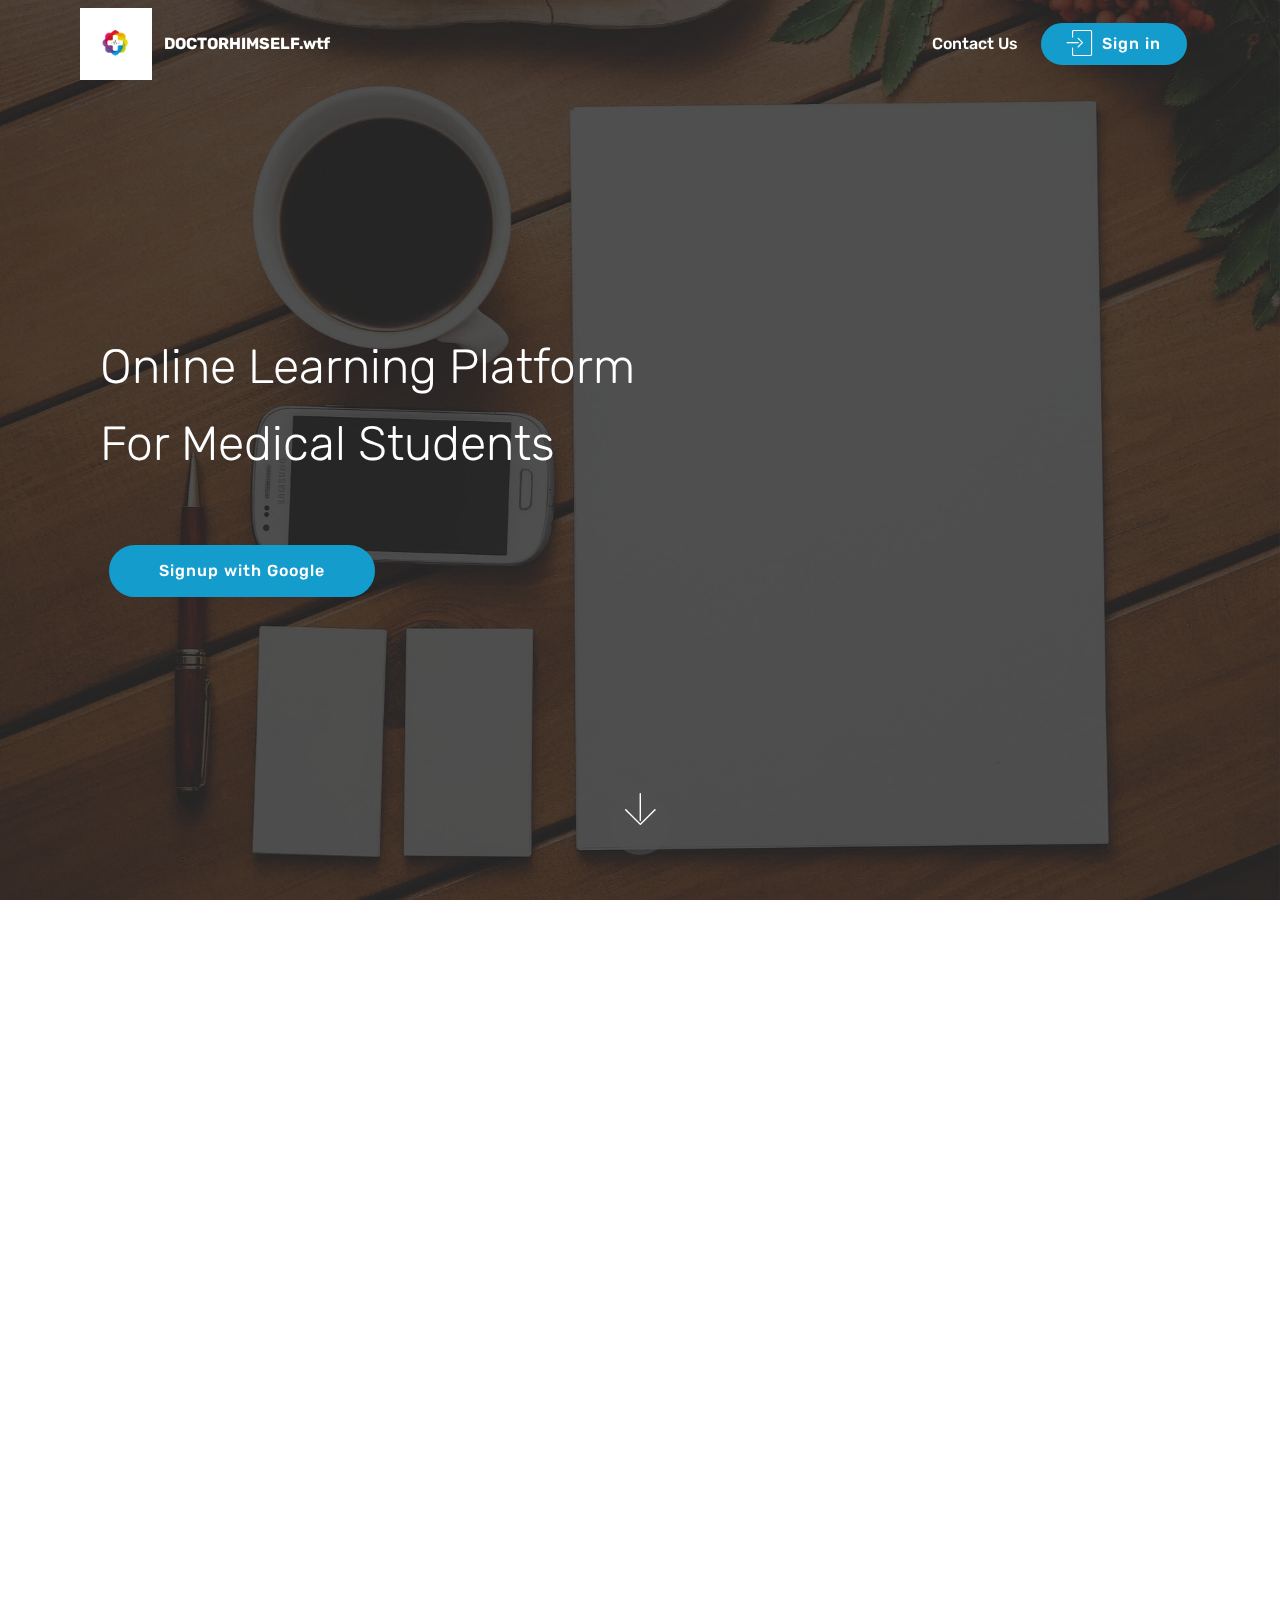
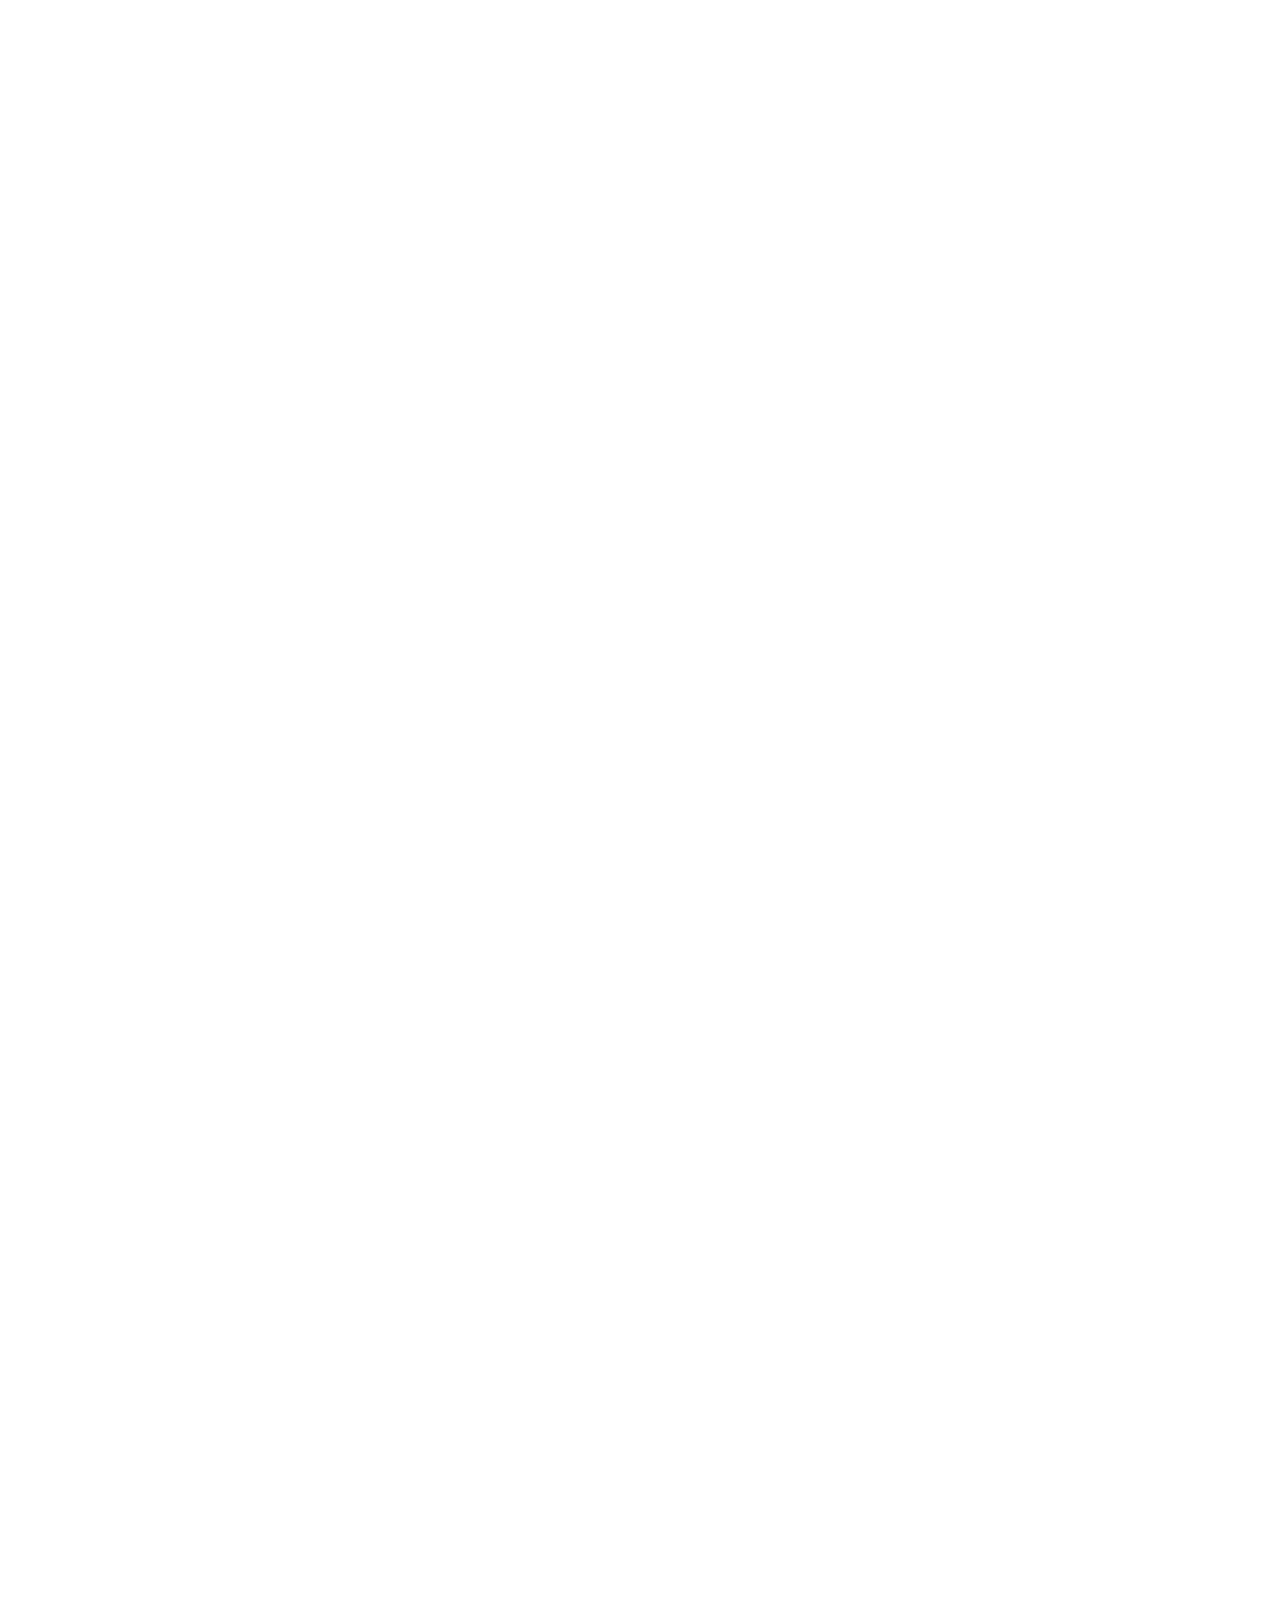
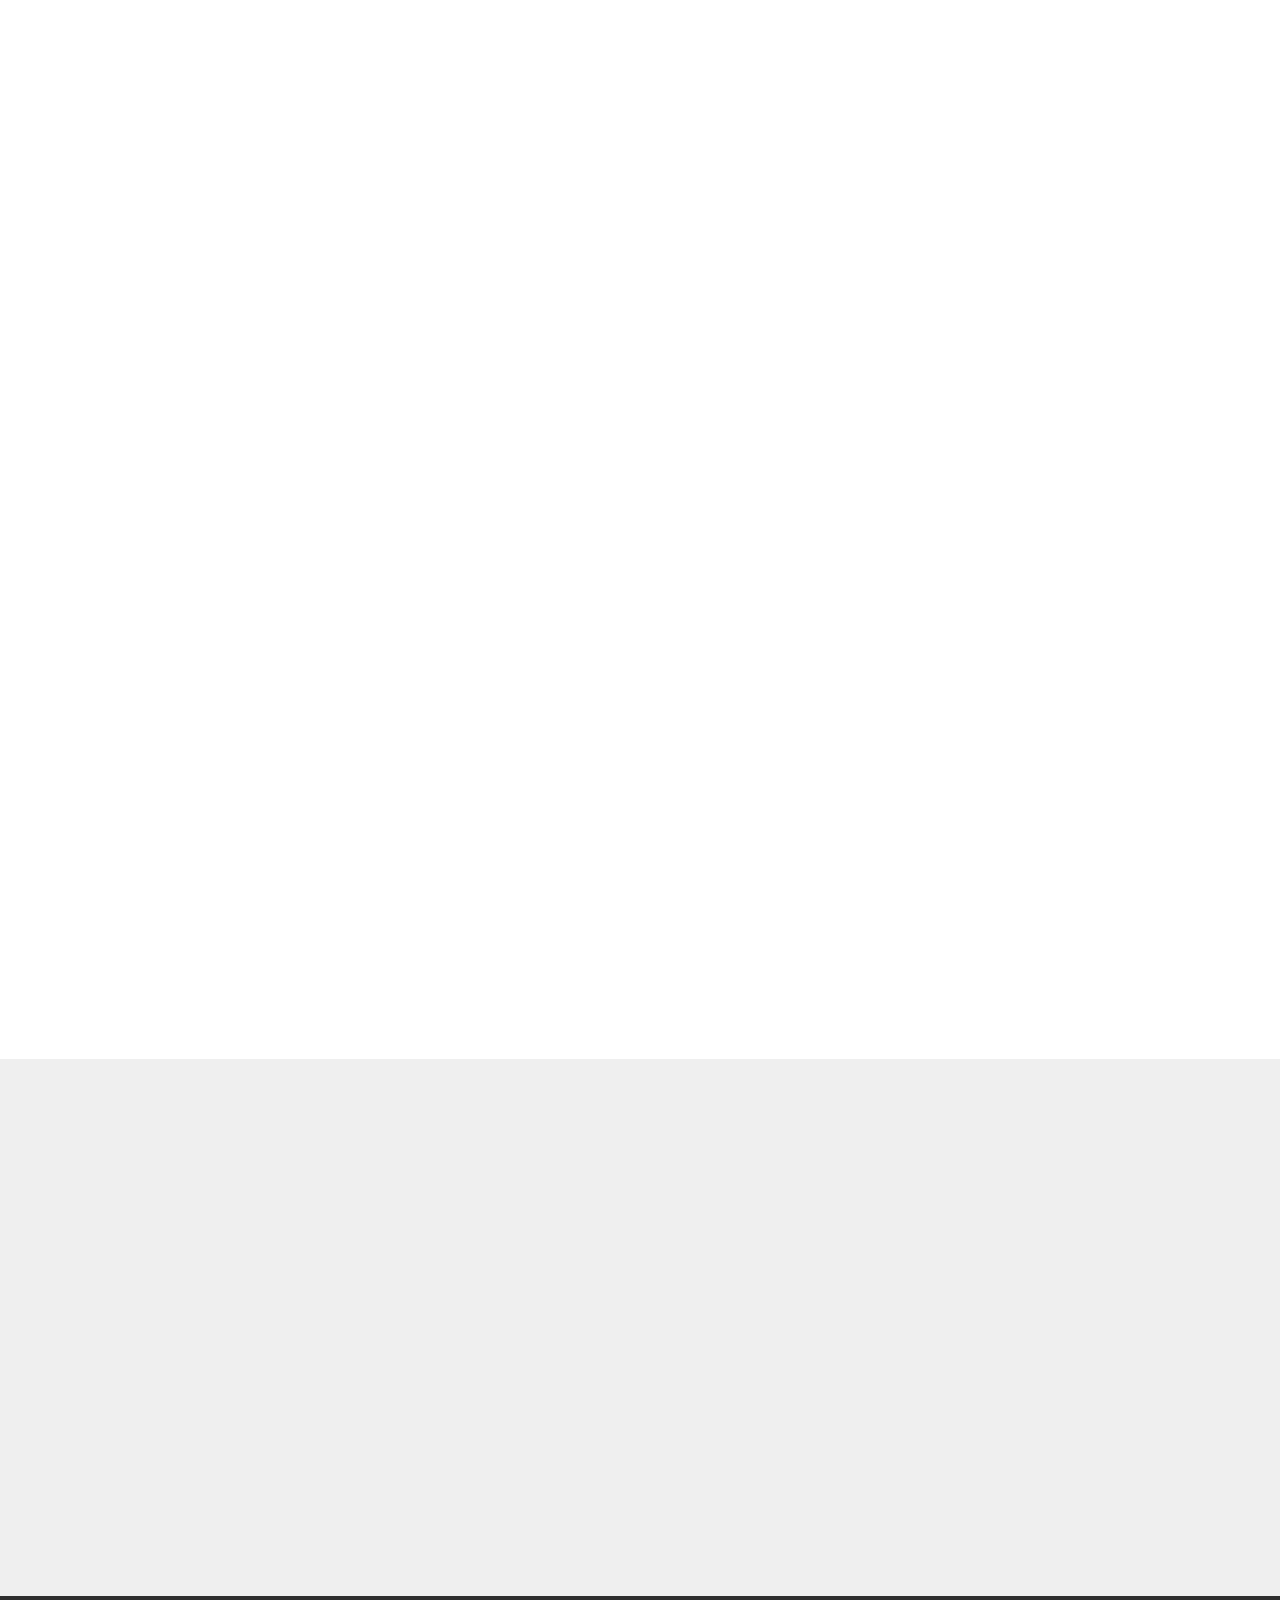
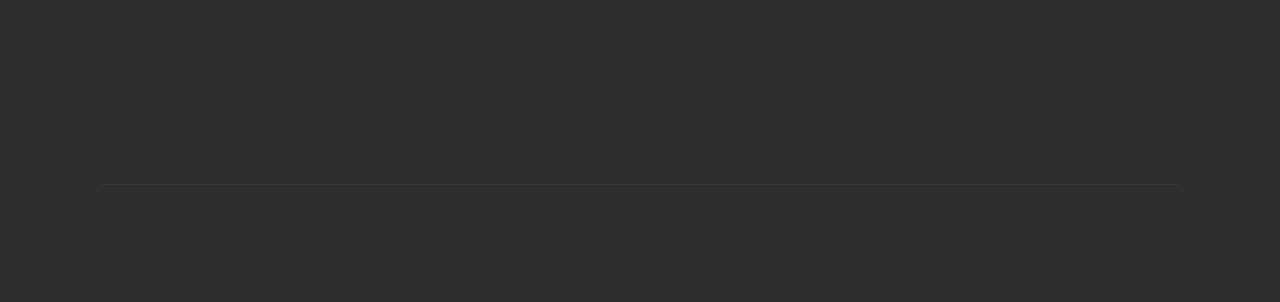
==== index.html @ db4669ca "upload" ====
<!DOCTYPE html>
<html  >
<head>
  <!-- Site made with Mobirise Website Builder v4.12.3, https://mobirise.com -->
  <meta charset="UTF-8">
  <meta http-equiv="X-UA-Compatible" content="IE=edge">
  <meta name="generator" content="Mobirise v4.12.3, mobirise.com">
  <meta name="viewport" content="width=device-width, initial-scale=1, minimum-scale=1">
  <link rel="shortcut icon" href="assets/images/0.me-logo-188x188.png" type="image/x-icon">
  <meta name="description" content="">
  
  
  <title>Home</title>
  <link rel="stylesheet" href="assets/web/assets/mobirise-icons/mobirise-icons.css">
  <link rel="stylesheet" href="assets/bootstrap/css/bootstrap.min.css">
  <link rel="stylesheet" href="assets/bootstrap/css/bootstrap-grid.min.css">
  <link rel="stylesheet" href="assets/bootstrap/css/bootstrap-reboot.min.css">
  <link rel="stylesheet" href="assets/socicon/css/styles.css">
  <link rel="stylesheet" href="assets/tether/tether.min.css">
  <link rel="stylesheet" href="assets/animatecss/animate.min.css">
  <link rel="stylesheet" href="assets/dropdown/css/style.css">
  <link rel="stylesheet" href="assets/theme/css/style.css">
  <link rel="preload" as="style" href="assets/mobirise/css/mbr-additional.css"><link rel="stylesheet" href="assets/mobirise/css/mbr-additional.css" type="text/css">
  
  
  
</head>
<body>
  <section class="menu cid-qTkzRZLJNu" once="menu" id="menu1-0">

    

    <nav class="navbar navbar-expand beta-menu navbar-dropdown align-items-center navbar-toggleable-sm bg-color transparent">
        <button class="navbar-toggler navbar-toggler-right" type="button" data-toggle="collapse" data-target="#navbarSupportedContent" aria-controls="navbarSupportedContent" aria-expanded="false" aria-label="Toggle navigation">
            <div class="hamburger">
                <span></span>
                <span></span>
                <span></span>
                <span></span>
            </div>
        </button>
        <div class="menu-logo">
            <div class="navbar-brand">
                <span class="navbar-logo">
                    <a href="index.html">
                         <img src="assets/images/0.me-logo-188x188.png" alt="" title="" style="height: 4.5rem;">
                    </a>
                </span>
                <span class="navbar-caption-wrap"><a class="navbar-caption text-white display-4" href="index.html">
                        DOCTORHIMSELF.wtf</a></span>
            </div>
        </div>
        <div class="collapse navbar-collapse" id="navbarSupportedContent">
            <ul class="navbar-nav nav-dropdown" data-app-modern-menu="true"><li class="nav-item">
                    <a class="nav-link link text-white display-4" href="contact.html" target="_blank">Contact Us</a>
                </li></ul>
            <div class="navbar-buttons mbr-section-btn"><a class="btn btn-sm btn-primary display-7" href="http://mail.doctorhimself.wtf" target="_blank"><span class="mbri-login mbr-iconfont mbr-iconfont-btn"></span>Sign in</a></div>
        </div>
    </nav>
</section>

<section class="engine"><a href="https://mobirise.info">Mobirise</a></section><section class="header11 cid-rdVamMQWhx mbr-fullscreen mbr-parallax-background" id="header11-6">

    <!-- Block parameters controls (Blue "Gear" panel) -->
    
    <!-- End block parameters -->

    <div class="mbr-overlay" style="opacity: 0.8; background-color: rgb(35, 35, 35);">
    </div>
    <div class="container align-left">
        <div class="media-container-column mbr-white col-md-12">
            
            <h1 class="mbr-section-title py-3 mbr-fonts-style display-1"></h1>
            <p class="mbr-text py-3 mbr-fonts-style display-2">Online Learning Platform<br>For Medical Students</p>
            <div class="mbr-section-btn py-4"><a class="btn btn-md btn-primary display-4" href="index.html#content4-4">Signup with Google</a></div>
        </div>
    </div>

    <div class="mbr-arrow hidden-sm-down" aria-hidden="true">
        <a href="#next">
            <i class="mbri-down mbr-iconfont"></i>
        </a>
    </div>
</section>

<section class="services2 cid-rikQk01NhR" id="services2-k">
    <!---->
    
    <!---->
    <!--Overlay-->
    
    <!--Container-->
    <div class="container">
        <div class="col-md-12">
            <div class="media-container-row">
                <div class="mbr-figure" style="width: 50%;">
                    <img src="assets/images/unnamed-952x778.jpg" alt="G Suite" title="">
                </div>
                <div class="align-left aside-content">
                    <h2 class="mbr-title pt-2 mbr-fonts-style display-2">Collaborate anytime and anywhere with a suite of tools for education</h2>
                    <div class="mbr-section-text">
                        <p class="mbr-text text1 pt-2 mbr-light mbr-fonts-style display-7">
                            G Suite for Education is a suite of tools that can help you increase opportunities for critical thinking, communication, collaboration, and creativity
                        </p>
                        
                    </div>
                    <!--Btn-->
                    
                </div>
            </div>
        </div>
    </div>
</section>

<section class="features2 cid-rikBR1yj4L" id="features2-d">

    

    
    
    <div class="container">
        <div class="media-container-row">
            <div class="card p-3 col-12 col-md-6 col-lg-4">
                <div class="card-wrapper">
                    <div class="card-img">
                        <img src="assets/images/drive-1-384x144.png" alt="Gmail" title="">
                    </div>
                    <div class="card-box">
                        <h4 class="card-title pb-3 mbr-fonts-style display-7">
                            Gmail</h4>
                        <p class="mbr-text mbr-fonts-style display-7">An email client with built-in instant messaging, voice, video chat, tasks, and spam filtering.</p>
                    </div>
                </div>
            </div>

            <div class="card p-3 col-12 col-md-6 col-lg-4">
                <div class="card-wrapper">
                    <div class="card-img">
                        <img src="assets/images/drive-384x144.png" alt="Drive" title="">
                    </div>
                    <div class="card-box ">
                        <h4 class="card-title pb-3 mbr-fonts-style display-7">
                            Drive</h4>
                        <p class="mbr-text mbr-fonts-style display-7">Store and organize assignments, documents, or class curriculum securely and access them from any device.</p>
                    </div>
                </div>
            </div>

            <div class="card p-3 col-12 col-md-6 col-lg-4">
                <div class="card-wrapper">
                    <div class="card-img">
                        <img src="assets/images/drive-2-384x144.png" alt="Calendar" title="">
                    </div>
                    <div class="card-box">
                        <h4 class="card-title pb-3 mbr-fonts-style display-7">
                            Calendar</h4>
                        <p class="mbr-text mbr-fonts-style display-7">Share calendars or create a joint calendar with members of your class or institution to easily keep track of schedules.</p>
                    </div>
                </div>
            </div>

            
        </div>
    </div>
</section>

<section class="features2 cid-rikEPmbLE8" id="features2-f">

    

    
    
    <div class="container">
        <div class="media-container-row">
            <div class="card p-3 col-12 col-md-6 col-lg-4">
                <div class="card-wrapper">
                    <div class="card-img">
                        <img src="assets/images/drive-4-384x144.png" alt="Docs" title="">
                    </div>
                    <div class="card-box">
                        <h4 class="card-title pb-3 mbr-fonts-style display-7">Docs, Sheets and Slides</h4>
                        <p class="mbr-text mbr-fonts-style display-7">Collaborate, share feedback, and work together with your students in real time on documents, spreadsheets, and presentations.</p>
                    </div>
                </div>
            </div>

            <div class="card p-3 col-12 col-md-6 col-lg-4">
                <div class="card-wrapper">
                    <div class="card-img">
                        <img src="assets/images/drive-6-384x144.png" alt="Forms" title="">
                    </div>
                    <div class="card-box ">
                        <h4 class="card-title pb-3 mbr-fonts-style display-7">
                            Forms</h4>
                        <p class="mbr-text mbr-fonts-style display-7">Create Forms, Quizzes, and surveys to collect and analyze responses with the help of machine learning.</p>
                    </div>
                </div>
            </div>

            <div class="card p-3 col-12 col-md-6 col-lg-4">
                <div class="card-wrapper">
                    <div class="card-img">
                        <img src="assets/images/drive-8-384x144.png" alt="Jamboard" title="">
                    </div>
                    <div class="card-box">
                        <h4 class="card-title pb-3 mbr-fonts-style display-7">
                            Jamboard</h4>
                        <p class="mbr-text mbr-fonts-style display-7">Sketch and collaborate on an interactive canvas with Jamboard—Google’s cloud-based smartboard, on your computer, phone, or tablet.</p>
                    </div>
                </div>
            </div>

            
        </div>
    </div>
</section>

<section class="features2 cid-rikHGi3PWy" id="features2-g">

    

    
    
    <div class="container">
        <div class="media-container-row">
            <div class="card p-3 col-12 col-md-6 col-lg-4">
                <div class="card-wrapper">
                    <div class="card-img">
                        <img src="assets/images/drive-10-384x144.png" alt="Sites" title="">
                    </div>
                    <div class="card-box">
                        <h4 class="card-title pb-3 mbr-fonts-style display-7">
                            Sites</h4>
                        <p class="mbr-text mbr-fonts-style display-7">An easy-to-use web builder to create sites, host course curriculum, build development skills, and unleash students’ creativity.</p>
                    </div>
                </div>
            </div>

            <div class="card p-3 col-12 col-md-6 col-lg-4">
                <div class="card-wrapper">
                    <div class="card-img">
                        <img src="assets/images/drive-12-384x144.png" alt="Hangouts" title="">
                    </div>
                    <div class="card-box ">
                        <h4 class="card-title pb-3 mbr-fonts-style display-7">
                            Hangouts Meet</h4>
                        <p class="mbr-text mbr-fonts-style display-7">Connect with students virtually through secure video calls and messaging to keep learning going outside of school.</p>
                    </div>
                </div>
            </div>

            <div class="card p-3 col-12 col-md-6 col-lg-4">
                <div class="card-wrapper">
                    <div class="card-img">
                        <img src="assets/images/drive-13-384x144.png" alt="Groups" title="">
                    </div>
                    <div class="card-box">
                        <h4 class="card-title pb-3 mbr-fonts-style display-7">
                            Groups</h4>
                        <p class="mbr-text mbr-fonts-style display-7">Create and participate in class forums to foster communication and conversation.</p>
                    </div>
                </div>
            </div>

            
        </div>
    </div>
</section>

<section class="services2 cid-rikJ8aqQDG" id="services2-h">
    <!---->
    
    <!---->
    <!--Overlay-->
    
    <!--Container-->
    <div class="container">
        <div class="col-md-12">
            <div class="media-container-row">
                <div class="mbr-figure" style="width: 50%;">
                    <img src="assets/images/classroom-512x382.jpg" alt="Classroom" title="">
                </div>
                <div class="align-left aside-content">
                    <h2 class="mbr-title pt-2 mbr-fonts-style display-2">
                        Classroom</h2>
                    <div class="mbr-section-text">
                        <p class="mbr-text text1 pt-2 mbr-light mbr-fonts-style display-7">
                            Create assignments, communicate with students, and send feedback all from one place.
                        </p>
                        
                    </div>
                    <!--Btn-->
                    <div class="mbr-section-btn pt-3 align-left"><a href="https://edu.google.com/products/classroom/" class="btn btn-warning-outline display-4" target="_blank">
                            Learn more</a></div>
                </div>
            </div>
        </div>
    </div>
</section>

<section class="services2 cid-rikMiM33yR" id="services2-i">
    <!---->
    
    <!---->
    <!--Overlay-->
    
    <!--Container-->
    <div class="container">
        <div class="col-md-12">
            <div class="media-container-row">
                <div class="mbr-figure" style="width: 50%;">
                    <img src="assets/images/office-365-education-with-windows-app-icons-lovely-office-365-for-teachers-photo-gallery-1-1710-x-541-804x540.jpg" alt="Office 365" title="">
                </div>
                <div class="align-left aside-content">
                    <h2 class="mbr-title pt-2 mbr-fonts-style display-2">Office 365 Education</h2>
                    <div class="mbr-section-text">
                        <p class="mbr-text text1 pt-2 mbr-light mbr-fonts-style display-5">
                            Enhancing Collaboration and Productivity</p>
                        <p class="mbr-text text2 pt-4 mbr-light mbr-fonts-style display-7">Office 365 Education is a collection of services that allows you to collaborate and share your schoolwork. The service includes Office Online (Word, PowerPoint, Excel, and OneNote), unlimited personal cloud storage, Yammer, and SharePoint sites.</p>
                    </div>
                    <!--Btn-->
                    <div class="mbr-section-btn pt-3 align-left"><a href="https://www.microsoft.com/en-us/education/products/office" class="btn btn-warning-outline display-4" target="_blank">
                            Learn more</a></div>
                </div>
            </div>
        </div>
    </div>
</section>

<section class="mbr-section content4 cid-rp6cwACtv1" id="content4-r">

    

    <div class="container">
        <div class="media-container-row">
            <div class="title col-12 col-md-8">
                <h2 class="align-center pb-3 mbr-fonts-style display-1">
                    e-Library</h2>
                
                
            </div>
        </div>
    </div>
</section>

<section class="mbr-section content4 cid-rp3oOlg1G0" id="content4-n">

    

    <div class="container">
        <div class="media-container-row">
            <div class="title col-12 col-md-8">
                <h2 class="align-center pb-3 mbr-fonts-style display-5">
                    KAPLAN VIDEOS LECTURES</h2>
                <h3 class="mbr-section-subtitle align-center mbr-light mbr-fonts-style display-7">
                    Access complete set of video lectures and lecture notes for USMLE Prep, by Kaplan Medical</h3>
                
            </div>
        </div>
    </div>
</section>

<section class="mbr-section content4 cid-rp3mEGI1Ov" id="content4-l">

    

    <div class="container">
        <div class="media-container-row">
            <div class="title col-12 col-md-8">
                <h2 class="align-center pb-3 mbr-fonts-style display-5">DR. NAJEEB LECTURES</h2>
                <h3 class="mbr-section-subtitle align-center mbr-light mbr-fonts-style display-7"><strong>World’s Most Popular Medical Lectures.</strong><br><br>Access 800+ videos on Basic Medical Sciences &amp; Clinical Medicine.<br><br><div>Great for USMLE Step 1 – COMLEX – NBDE – NCLEX – PANCE exams.</div></h3>
                
            </div>
        </div>
    </div>
</section>

<section class="mbr-section content4 cid-rp6aERZnKE" id="content4-o">

    

    <div class="container">
        <div class="media-container-row">
            <div class="title col-12 col-md-8">
                <h2 class="align-center pb-3 mbr-fonts-style display-5">
                    e-Books</h2>
                <h3 class="mbr-section-subtitle align-center mbr-light mbr-fonts-style display-7">
                    Access Medical Textbooks and Review Books in PDF format</h3>
                
            </div>
        </div>
    </div>
</section>

<section class="mbr-section content4 cid-reLl7gRn6r" id="content4-4">

    

    <div class="container">
        <div class="media-container-row">
            <div class="title col-12 col-md-8">
                <h2 class="align-center pb-3 mbr-fonts-style display-2">Create Account</h2>
                
                
            </div>
        </div>
    </div>
</section>

<section class="mbr-section article content1 cid-reLmih9pED" id="content1-5">
    
     

    <div class="container">
        <div class="media-container-row">
            <div class="mbr-text col-12 col-md-8 mbr-fonts-style display-7"><p>Get your personalized email address like <em>someone@doctorhimself.wtf</em>&nbsp;to access email, calendars and many other services, and collaborate with others in your institution.</p><p>You can visit the link below and apply for access. Your account will be created once we review your application.</p><p>**By applying you agree to <a href="responsible-use.html" class="text-warning">"Responsible use"</a>&nbsp;policy.</p></div>
        </div>
    </div>
</section>

<section class="mbr-section content8 cid-reLnrivcao" id="content8-7">

    

    <div class="container">
        <div class="media-container-row title">
            <div class="col-12 col-md-8">
                <div class="mbr-section-btn align-center"><a class="btn btn-black-outline display-4" href="http://signup.doctorhimself.wtf" target="_blank">Signup</a></div>
            </div>
        </div>
    </div>
</section>

<section class="cid-rg66UNoTih" id="footer1-b">

    

    

    <div class="container">
        <div class="media-container-row content text-white">
            <div class="col-12 col-md-3">
                <div class="media-wrap">
                    
                        <img src="assets/images/0.me-logo-188x188.png" alt="" title="">
                    
                </div>
            </div>
            <div class="col-12 col-md-3 mbr-fonts-style display-7">
                <h5 class="pb-3">
                    Services</h5>
                <p class="mbr-text"><a href="http://mail.doctorhimself.wtf" target="_blank">Mail &amp; Calendar</a><br><a href="http://drive.doctorhimself.wtf" target="_blank">Google Drive</a><a href="index.html"><br></a></p>
            </div>
            <div class="col-12 col-md-3 mbr-fonts-style display-7">
                <h5 class="pb-3"></h5>
                <p class="mbr-text"></p>
            </div>
            <div class="col-12 col-md-3 mbr-fonts-style display-7">
                <h5 class="pb-3">Contact</h5>
                <p class="mbr-text"><a href="mailto:support@smcite.me" class="text-warning">support@doctorhimself.wtf</a></p>
            </div>
        </div>
        <div class="footer-lower">
            <div class="media-container-row">
                <div class="col-sm-12">
                    <hr>
                </div>
            </div>
            <div class="media-container-row mbr-white">
                <div class="col-sm-6 copyright">
                    <p class="mbr-text mbr-fonts-style display-7">
                        © DOCTORHIMSELF.wtf - 2020</p>
                </div>
                <div class="col-md-6">
                    
                </div>
            </div>
        </div>
    </div>
</section>


  <script src="assets/web/assets/jquery/jquery.min.js"></script>
  <script src="assets/popper/popper.min.js"></script>
  <script src="assets/bootstrap/js/bootstrap.min.js"></script>
  <script src="assets/smoothscroll/smooth-scroll.js"></script>
  <script src="assets/tether/tether.min.js"></script>
  <script src="assets/touchswipe/jquery.touch-swipe.min.js"></script>
  <script src="assets/viewportchecker/jquery.viewportchecker.js"></script>
  <script src="assets/parallax/jarallax.min.js"></script>
  <script src="assets/dropdown/js/nav-dropdown.js"></script>
  <script src="assets/dropdown/js/navbar-dropdown.js"></script>
  <script src="assets/theme/js/script.js"></script>
  
  
 <div id="scrollToTop" class="scrollToTop mbr-arrow-up"><a style="text-align: center;"><i class="mbr-arrow-up-icon mbr-arrow-up-icon-cm cm-icon cm-icon-smallarrow-up"></i></a></div>
    <input name="animation" type="hidden">
  </body>
</html>
---- assets/web/assets/mobirise-icons/mobirise-icons.css ----
@font-face {
  font-family: 'MobiriseIcons';
  src:  url('mobirise-icons.eot?spat4u');
  src:  url('mobirise-icons.eot?spat4u#iefix') format('embedded-opentype'),
    url('mobirise-icons.ttf?spat4u') format('truetype'),
    url('mobirise-icons.woff?spat4u') format('woff'),
    url('mobirise-icons.svg?spat4u#MobiriseIcons') format('svg');
  font-weight: normal;
  font-style: normal;
  font-display: swap;
}

[class^="mbri-"], [class*=" mbri-"] {
  /* use !important to prevent issues with browser extensions that change fonts */
  font-family: MobiriseIcons !important;
  speak: none;
  font-style: normal;
  font-weight: normal;
  font-variant: normal;
  text-transform: none;
  line-height: 1;

  /* Better Font Rendering =========== */
  -webkit-font-smoothing: antialiased;
  -moz-osx-font-smoothing: grayscale;
}

.mbri-add-submenu:before {
  content: "\e900";
}
.mbri-alert:before {
  content: "\e901";
}
.mbri-align-center:before {
  content: "\e902";
}
.mbri-align-justify:before {
  content: "\e903";
}
.mbri-align-left:before {
  content: "\e904";
}
.mbri-align-right:before {
  content: "\e905";
}
.mbri-android:before {
  content: "\e906";
}
.mbri-apple:before {
  content: "\e907";
}
.mbri-arrow-down:before {
  content: "\e908";
}
.mbri-arrow-next:before {
  content: "\e909";
}
.mbri-arrow-prev:before {
  content: "\e90a";
}
.mbri-arrow-up:before {
  content: "\e90b";
}
.mbri-bold:before {
  content: "\e90c";
}
.mbri-bookmark:before {
  content: "\e90d";
}
.mbri-bootstrap:before {
  content: "\e90e";
}
.mbri-briefcase:before {
  content: "\e90f";
}
.mbri-browse:before {
  content: "\e910";
}
.mbri-bulleted-list:before {
  content: "\e911";
}
.mbri-calendar:before {
  content: "\e912";
}
.mbri-camera:before {
  content: "\e913";
}
.mbri-cart-add:before {
  content: "\e914";
}
.mbri-cart-full:before {
  content: "\e915";
}
.mbri-cash:before {
  content: "\e916";
}
.mbri-change-style:before {
  content: "\e917";
}
.mbri-chat:before {
  content: "\e918";
}
.mbri-clock:before {
  content: "\e919";
}
.mbri-close:before {
  content: "\e91a";
}
.mbri-cloud:before {
  content: "\e91b";
}
.mbri-code:before {
  content: "\e91c";
}
.mbri-contact-form:before {
  content: "\e91d";
}
.mbri-credit-card:before {
  content: "\e91e";
}
.mbri-cursor-click:before {
  content: "\e91f";
}
.mbri-cust-feedback:before {
  content: "\e920";
}
.mbri-database:before {
  content: "\e921";
}
.mbri-delivery:before {
  content: "\e922";
}
.mbri-desktop:before {
  content: "\e923";
}
.mbri-devices:before {
  content: "\e924";
}
.mbri-down:before {
  content: "\e925";
}
.mbri-download:before {
  content: "\e989";
}
.mbri-drag-n-drop:before {
  content: "\e927";
}
.mbri-drag-n-drop2:before {
  content: "\e928";
}
.mbri-edit:before {
  content: "\e929";
}
.mbri-edit2:before {
  content: "\e92a";
}
.mbri-error:before {
  content: "\e92b";
}
.mbri-extension:before {
  content: "\e92c";
}
.mbri-features:before {
  content: "\e92d";
}
.mbri-file:before {
  content: "\e92e";
}
.mbri-flag:before {
  content: "\e92f";
}
.mbri-folder:before {
  content: "\e930";
}
.mbri-gift:before {
  content: "\e931";
}
.mbri-github:before {
  content: "\e932";
}
.mbri-globe:before {
  content: "\e933";
}
.mbri-globe-2:before {
  content: "\e934";
}
.mbri-growing-chart:before {
  content: "\e935";
}
.mbri-hearth:before {
  content: "\e936";
}
.mbri-help:before {
  content: "\e937";
}
.mbri-home:before {
  content: "\e938";
}
.mbri-hot-cup:before {
  content: "\e939";
}
.mbri-idea:before {
  content: "\e93a";
}
.mbri-image-gallery:before {
  content: "\e93b";
}
.mbri-image-slider:before {
  content: "\e93c";
}
.mbri-info:before {
  content: "\e93d";
}
.mbri-italic:before {
  content: "\e93e";
}
.mbri-key:before {
  content: "\e93f";
}
.mbri-laptop:before {
  content: "\e940";
}
.mbri-layers:before {
  content: "\e941";
}
.mbri-left-right:before {
  content: "\e942";
}
.mbri-left:before {
  content: "\e943";
}
.mbri-letter:before {
  content: "\e944";
}
.mbri-like:before {
  content: "\e945";
}
.mbri-link:before {
  content: "\e946";
}
.mbri-lock:before {
  content: "\e947";
}
.mbri-login:before {
  content: "\e948";
}
.mbri-logout:before {
  content: "\e949";
}
.mbri-magic-stick:before {
  content: "\e94a";
}
.mbri-map-pin:before {
  content: "\e94b";
}
.mbri-menu:before {
  content: "\e94c";
}
.mbri-mobile:before {
  content: "\e94d";
}
.mbri-mobile2:before {
  content: "\e94e";
}
.mbri-mobirise:before {
  content: "\e94f";
}
.mbri-more-horizontal:before {
  content: "\e950";
}
.mbri-more-vertical:before {
  content: "\e951";
}
.mbri-music:before {
  content: "\e952";
}
.mbri-new-file:before {
  content: "\e953";
}
.mbri-numbered-list:before {
  content: "\e954";
}
.mbri-opened-folder:before {
  content: "\e955";
}
.mbri-pages:before {
  content: "\e956";
}
.mbri-paper-plane:before {
  content: "\e957";
}
.mbri-paperclip:before {
  content: "\e958";
}
.mbri-photo:before {
  content: "\e959";
}
.mbri-photos:before {
  content: "\e95a";
}
.mbri-pin:before {
  content: "\e95b";
}
.mbri-play:before {
  content: "\e95c";
}
.mbri-plus:before {
  content: "\e95d";
}
.mbri-preview:before {
  content: "\e95e";
}
.mbri-print:before {
  content: "\e95f";
}
.mbri-protect:before {
  content: "\e960";
}
.mbri-question:before {
  content: "\e961";
}
.mbri-quote-left:before {
  content: "\e962";
}
.mbri-quote-right:before {
  content: "\e963";
}
.mbri-refresh:before {
  content: "\e964";
}
.mbri-responsive:before {
  content: "\e965";
}
.mbri-right:before {
  content: "\e966";
}
.mbri-rocket:before {
  content: "\e967";
}
.mbri-sad-face:before {
  content: "\e968";
}
.mbri-sale:before {
  content: "\e969";
}
.mbri-save:before {
  content: "\e96a";
}
.mbri-search:before {
  content: "\e96b";
}
.mbri-setting:before {
  content: "\e96c";
}
.mbri-setting2:before {
  content: "\e96d";
}
.mbri-setting3:before {
  content: "\e96e";
}
.mbri-share:before {
  content: "\e96f";
}
.mbri-shopping-bag:before {
  content: "\e970";
}
.mbri-shopping-basket:before {
  content: "\e971";
}
.mbri-shopping-cart:before {
  content: "\e972";
}
.mbri-sites:before {
  content: "\e973";
}
.mbri-smile-face:before {
  content: "\e974";
}
.mbri-speed:before {
  content: "\e975";
}
.mbri-star:before {
  content: "\e976";
}
.mbri-success:before {
  content: "\e977";
}
.mbri-sun:before {
  content: "\e978";
}
.mbri-sun2:before {
  content: "\e979";
}
.mbri-tablet:before {
  content: "\e97a";
}
.mbri-tablet-vertical:before {
  content: "\e97b";
}
.mbri-target:before {
  content: "\e97c";
}
.mbri-timer:before {
  content: "\e97d";
}
.mbri-to-ftp:before {
  content: "\e97e";
}
.mbri-to-local-drive:before {
  content: "\e97f";
}
.mbri-touch-swipe:before {
  content: "\e980";
}
.mbri-touch:before {
  content: "\e981";
}
.mbri-trash:before {
  content: "\e982";
}
.mbri-underline:before {
  content: "\e983";
}
.mbri-unlink:before {
  content: "\e984";
}
.mbri-unlock:before {
  content: "\e985";
}
.mbri-up-down:before {
  content: "\e986";
}
.mbri-up:before {
  content: "\e987";
}
.mbri-update:before {
  content: "\e988";
}
.mbri-upload:before {
 content: "\e926"; 
}
.mbri-user:before {
  content: "\e98a";
}
.mbri-user2:before {
  content: "\e98b";
}
.mbri-users:before {
  content: "\e98c";
}
.mbri-video:before {
  content: "\e98d";
}
.mbri-video-play:before {
  content: "\e98e";
}
.mbri-watch:before {
  content: "\e98f";
}
.mbri-website-theme:before {
  content: "\e990";
}
.mbri-wifi:before {
  content: "\e991";
}
.mbri-windows:before {
  content: "\e992";
}
.mbri-zoom-out:before {
  content: "\e993";
}
.mbri-redo:before {
  content: "\e994";
}
.mbri-undo:before {
  content: "\e995";
}
---- assets/socicon/css/styles.css ----
@charset "UTF-8";

@font-face {
  font-family: 'Socicon';
  src:  url('../fonts/socicon.eot');
  src:  url('../fonts/socicon.eot?#iefix') format('embedded-opentype'),
    url('../fonts/socicon.woff2') format('woff2'),
    url('../fonts/socicon.ttf') format('truetype'),
    url('../fonts/socicon.woff') format('woff'),
    url('../fonts/socicon.svg#socicon') format('svg');
  font-weight: normal;
  font-style: normal;
}

[data-icon]:before {
  font-family: "socicon" !important;
  content: attr(data-icon);
  font-style: normal !important;
  font-weight: normal !important;
  font-variant: normal !important;
  text-transform: none !important;
  speak: none;
  line-height: 1;
  -webkit-font-smoothing: antialiased;
  -moz-osx-font-smoothing: grayscale;
}

[class^="socicon-"], [class*=" socicon-"] {
  /* use !important to prevent issues with browser extensions that change fonts */
  font-family: 'Socicon' !important;
  speak: none;
  font-style: normal;
  font-weight: normal;
  font-variant: normal;
  text-transform: none;
  line-height: 1;

  /* Better Font Rendering =========== */
  -webkit-font-smoothing: antialiased;
  -moz-osx-font-smoothing: grayscale;
}

.socicon-eitaa:before {
  content: "\e97c";
}
.socicon-soroush:before {
  content: "\e97d";
}
.socicon-bale:before {
  content: "\e97e";
}
.socicon-zazzle:before {
  content: "\e97b";
}
.socicon-society6:before {
  content: "\e97a";
}
.socicon-redbubble:before {
  content: "\e979";
}
.socicon-avvo:before {
  content: "\e978";
}
.socicon-stitcher:before {
  content: "\e977";
}
.socicon-googlehangouts:before {
  content: "\e974";
}
.socicon-dlive:before {
  content: "\e975";
}
.socicon-vsco:before {
  content: "\e976";
}
.socicon-flipboard:before {
  content: "\e973";
}
.socicon-ubuntu:before {
  content: "\e958";
}
.socicon-artstation:before {
  content: "\e959";
}
.socicon-invision:before {
  content: "\e95a";
}
.socicon-torial:before {
  content: "\e95b";
}
.socicon-collectorz:before {
  content: "\e95c";
}
.socicon-seenthis:before {
  content: "\e95d";
}
.socicon-googleplaymusic:before {
  content: "\e95e";
}
.socicon-debian:before {
  content: "\e95f";
}
.socicon-filmfreeway:before {
  content: "\e960";
}
.socicon-gnome:before {
  content: "\e961";
}
.socicon-itchio:before {
  content: "\e962";
}
.socicon-jamendo:before {
  content: "\e963";
}
.socicon-mix:before {
  content: "\e964";
}
.socicon-sharepoint:before {
  content: "\e965";
}
.socicon-tinder:before {
  content: "\e966";
}
.socicon-windguru:before {
  content: "\e967";
}
.socicon-cdbaby:before {
  content: "\e968";
}
.socicon-elementaryos:before {
  content: "\e969";
}
.socicon-stage32:before {
  content: "\e96a";
}
.socicon-tiktok:before {
  content: "\e96b";
}
.socicon-gitter:before {
  content: "\e96c";
}
.socicon-letterboxd:before {
  content: "\e96d";
}
.socicon-threema:before {
  content: "\e96e";
}
.socicon-splice:before {
  content: "\e96f";
}
.socicon-metapop:before {
  content: "\e970";
}
.socicon-naver:before {
  content: "\e971";
}
.socicon-remote:before {
  content: "\e972";
}
.socicon-internet:before {
  content: "\e957";
}
.socicon-moddb:before {
  content: "\e94b";
}
.socicon-indiedb:before {
  content: "\e94c";
}
.socicon-traxsource:before {
  content: "\e94d";
}
.socicon-gamefor:before {
  content: "\e94e";
}
.socicon-pixiv:before {
  content: "\e94f";
}
.socicon-myanimelist:before {
  content: "\e950";
}
.socicon-blackberry:before {
  content: "\e951";
}
.socicon-wickr:before {
  content: "\e952";
}
.socicon-spip:before {
  content: "\e953";
}
.socicon-napster:before {
  content: "\e954";
}
.socicon-beatport:before {
  content: "\e955";
}
.socicon-hackerone:before {
  content: "\e956";
}
.socicon-hackernews:before {
  content: "\e946";
}
.socicon-smashwords:before {
  content: "\e947";
}
.socicon-kobo:before {
  content: "\e948";
}
.socicon-bookbub:before {
  content: "\e949";
}
.socicon-mailru:before {
  content: "\e94a";
}
.socicon-gitlab:before {
  content: "\e945";
}
.socicon-instructables:before {
  content: "\e944";
}
.socicon-portfolio:before {
  content: "\e943";
}
.socicon-codered:before {
  content: "\e940";
}
.socicon-origin:before {
  content: "\e941";
}
.socicon-nextdoor:before {
  content: "\e942";
}
.socicon-udemy:before {
  content: "\e93f";
}
.socicon-livemaster:before {
  content: "\e93e";
}
.socicon-crunchbase:before {
  content: "\e93b";
}
.socicon-homefy:before {
  content: "\e93c";
}
.socicon-calendly:before {
  content: "\e93d";
}
.socicon-realtor:before {
  content: "\e90f";
}
.socicon-tidal:before {
  content: "\e910";
}
.socicon-qobuz:before {
  content: "\e911";
}
.socicon-natgeo:before {
  content: "\e912";
}
.socicon-mastodon:before {
  content: "\e913";
}
.socicon-unsplash:before {
  content: "\e914";
}
.socicon-homeadvisor:before {
  content: "\e915";
}
.socicon-angieslist:before {
  content: "\e916";
}
.socicon-codepen:before {
  content: "\e917";
}
.socicon-slack:before {
  content: "\e918";
}
.socicon-openaigym:before {
  content: "\e919";
}
.socicon-logmein:before {
  content: "\e91a";
}
.socicon-fiverr:before {
  content: "\e91b";
}
.socicon-gotomeeting:before {
  content: "\e91c";
}
.socicon-aliexpress:before {
  content: "\e91d";
}
.socicon-guru:before {
  content: "\e91e";
}
.socicon-appstore:before {
  content: "\e91f";
}
.socicon-homes:before {
  content: "\e920";
}
.socicon-zoom:before {
  content: "\e921";
}
.socicon-alibaba:before {
  content: "\e922";
}
.socicon-craigslist:before {
  content: "\e923";
}
.socicon-wix:before {
  content: "\e924";
}
.socicon-redfin:before {
  content: "\e925";
}
.socicon-googlecalendar:before {
  content: "\e926";
}
.socicon-shopify:before {
  content: "\e927";
}
.socicon-freelancer:before {
  content: "\e928";
}
.socicon-seedrs:before {
  content: "\e929";
}
.socicon-bing:before {
  content: "\e92a";
}
.socicon-doodle:before {
  content: "\e92b";
}
.socicon-bonanza:before {
  content: "\e92c";
}
.socicon-squarespace:before {
  content: "\e92d";
}
.socicon-toptal:before {
  content: "\e92e";
}
.socicon-gust:before {
  content: "\e92f";
}
.socicon-ask:before {
  content: "\e930";
}
.socicon-trulia:before {
  content: "\e931";
}
.socicon-loomly:before {
  content: "\e932";
}
.socicon-ghost:before {
  content: "\e933";
}
.socicon-upwork:before {
  content: "\e934";
}
.socicon-fundable:before {
  content: "\e935";
}
.socicon-booking:before {
  content: "\e936";
}
.socicon-googlemaps:before {
  content: "\e937";
}
.socicon-zillow:before {
  content: "\e938";
}
.socicon-niconico:before {
  content: "\e939";
}
.socicon-toneden:before {
  content: "\e93a";
}
.socicon-augment:before {
  content: "\e908";
}
.socicon-bitbucket:before {
  content: "\e909";
}
.socicon-fyuse:before {
  content: "\e90a";
}
.socicon-yt-gaming:before {
  content: "\e90b";
}
.socicon-sketchfab:before {
  content: "\e90c";
}
.socicon-mobcrush:before {
  content: "\e90d";
}
.socicon-microsoft:before {
  content: "\e90e";
}
.socicon-pandora:before {
  content: "\e907";
}
.socicon-messenger:before {
  content: "\e906";
}
.socicon-gamewisp:before {
  content: "\e905";
}
.socicon-bloglovin:before {
  content: "\e904";
}
.socicon-tunein:before {
  content: "\e903";
}
.socicon-gamejolt:before {
  content: "\e901";
}
.socicon-trello:before {
  content: "\e902";
}
.socicon-spreadshirt:before {
  content: "\e900";
}
.socicon-500px:before {
  content: "\e000";
}
.socicon-8tracks:before {
  content: "\e001";
}
.socicon-airbnb:before {
  content: "\e002";
}
.socicon-alliance:before {
  content: "\e003";
}
.socicon-amazon:before {
  content: "\e004";
}
.socicon-amplement:before {
  content: "\e005";
}
.socicon-android:before {
  content: "\e006";
}
.socicon-angellist:before {
  content: "\e007";
}
.socicon-apple:before {
  content: "\e008";
}
.socicon-appnet:before {
  content: "\e009";
}
.socicon-baidu:before {
  content: "\e00a";
}
.socicon-bandcamp:before {
  content: "\e00b";
}
.socicon-battlenet:before {
  content: "\e00c";
}
.socicon-mixer:before {
  content: "\e00d";
}
.socicon-bebee:before {
  content: "\e00e";
}
.socicon-bebo:before {
  content: "\e00f";
}
.socicon-behance:before {
  content: "\e010";
}
.socicon-blizzard:before {
  content: "\e011";
}
.socicon-blogger:before {
  content: "\e012";
}
.socicon-buffer:before {
  content: "\e013";
}
.socicon-chrome:before {
  content: "\e014";
}
.socicon-coderwall:before {
  content: "\e015";
}
.socicon-curse:before {
  content: "\e016";
}
.socicon-dailymotion:before {
  content: "\e017";
}
.socicon-deezer:before {
  content: "\e018";
}
.socicon-delicious:before {
  content: "\e019";
}
.socicon-deviantart:before {
  content: "\e01a";
}
.socicon-diablo:before {
  content: "\e01b";
}
.socicon-digg:before {
  content: "\e01c";
}
.socicon-discord:before {
  content: "\e01d";
}
.socicon-disqus:before {
  content: "\e01e";
}
.socicon-douban:before {
  content: "\e01f";
}
.socicon-draugiem:before {
  content: "\e020";
}
.socicon-dribbble:before {
  content: "\e021";
}
.socicon-drupal:before {
  content: "\e022";
}
.socicon-ebay:before {
  content: "\e023";
}
.socicon-ello:before {
  content: "\e024";
}
.socicon-endomodo:before {
  content: "\e025";
}
.socicon-envato:before {
  content: "\e026";
}
.socicon-etsy:before {
  content: "\e027";
}
.socicon-facebook:before {
  content: "\e028";
}
.socicon-feedburner:before {
  content: "\e029";
}
.socicon-filmweb:before {
  content: "\e02a";
}
.socicon-firefox:before {
  content: "\e02b";
}
.socicon-flattr:before {
  content: "\e02c";
}
.socicon-flickr:before {
  content: "\e02d";
}
.socicon-formulr:before {
  content: "\e02e";
}
.socicon-forrst:before {
  content: "\e02f";
}
.socicon-foursquare:before {
  content: "\e030";
}
.socicon-friendfeed:before {
  content: "\e031";
}
.socicon-github:before {
  content: "\e032";
}
.socicon-goodreads:before {
  content: "\e033";
}
.socicon-google:before {
  content: "\e034";
}
.socicon-googlescholar:before {
  content: "\e035";
}
.socicon-googlegroups:before {
  content: "\e036";
}
.socicon-googlephotos:before {
  content: "\e037";
}
.socicon-googleplus:before {
  content: "\e038";
}
.socicon-grooveshark:before {
  content: "\e039";
}
.socicon-hackerrank:before {
  content: "\e03a";
}
.socicon-hearthstone:before {
  content: "\e03b";
}
.socicon-hellocoton:before {
  content: "\e03c";
}
.socicon-heroes:before {
  content: "\e03d";
}
.socicon-smashcast:before {
  content: "\e03e";
}
.socicon-horde:before {
  content: "\e03f";
}
.socicon-houzz:before {
  content: "\e040";
}
.socicon-icq:before {
  content: "\e041";
}
.socicon-identica:before {
  content: "\e042";
}
.socicon-imdb:before {
  content: "\e043";
}
.socicon-instagram:before {
  content: "\e044";
}
.socicon-issuu:before {
  content: "\e045";
}
.socicon-istock:before {
  content: "\e046";
}
.socicon-itunes:before {
  content: "\e047";
}
.socicon-keybase:before {
  content: "\e048";
}
.socicon-lanyrd:before {
  content: "\e049";
}
.socicon-lastfm:before {
  content: "\e04a";
}
.socicon-line:before {
  content: "\e04b";
}
.socicon-linkedin:before {
  content: "\e04c";
}
.socicon-livejournal:before {
  content: "\e04d";
}
.socicon-lyft:before {
  content: "\e04e";
}
.socicon-macos:before {
  content: "\e04f";
}
.socicon-mail:before {
  content: "\e050";
}
.socicon-medium:before {
  content: "\e051";
}
.socicon-meetup:before {
  content: "\e052";
}
.socicon-mixcloud:before {
  content: "\e053";
}
.socicon-modelmayhem:before {
  content: "\e054";
}
.socicon-mumble:before {
  content: "\e055";
}
.socicon-myspace:before {
  content: "\e056";
}
.socicon-newsvine:before {
  content: "\e057";
}
.socicon-nintendo:before {
  content: "\e058";
}
.socicon-npm:before {
  content: "\e059";
}
.socicon-odnoklassniki:before {
  content: "\e05a";
}
.socicon-openid:before {
  content: "\e05b";
}
.socicon-opera:before {
  content: "\e05c";
}
.socicon-outlook:before {
  content: "\e05d";
}
.socicon-overwatch:before {
  content: "\e05e";
}
.socicon-patreon:before {
  content: "\e05f";
}
.socicon-paypal:before {
  content: "\e060";
}
.socicon-periscope:before {
  content: "\e061";
}
.socicon-persona:before {
  content: "\e062";
}
.socicon-pinterest:before {
  content: "\e063";
}
.socicon-play:before {
  content: "\e064";
}
.socicon-player:before {
  content: "\e065";
}
.socicon-playstation:before {
  content: "\e066";
}
.socicon-pocket:before {
  content: "\e067";
}
.socicon-qq:before {
  content: "\e068";
}
.socicon-quora:before {
  content: "\e069";
}
.socicon-raidcall:before {
  content: "\e06a";
}
.socicon-ravelry:before {
  content: "\e06b";
}
.socicon-reddit:before {
  content: "\e06c";
}
.socicon-renren:before {
  content: "\e06d";
}
.socicon-researchgate:before {
  content: "\e06e";
}
.socicon-residentadvisor:before {
  content: "\e06f";
}
.socicon-reverbnation:before {
  content: "\e070";
}
.socicon-rss:before {
  content: "\e071";
}
.socicon-sharethis:before {
  content: "\e072";
}
.socicon-skype:before {
  content: "\e073";
}
.socicon-slideshare:before {
  content: "\e074";
}
.socicon-smugmug:before {
  content: "\e075";
}
.socicon-snapchat:before {
  content: "\e076";
}
.socicon-songkick:before {
  content: "\e077";
}
.socicon-soundcloud:before {
  content: "\e078";
}
.socicon-spotify:before {
  content: "\e079";
}
.socicon-stackexchange:before {
  content: "\e07a";
}
.socicon-stackoverflow:before {
  content: "\e07b";
}
.socicon-starcraft:before {
  content: "\e07c";
}
.socicon-stayfriends:before {
  content: "\e07d";
}
.socicon-steam:before {
  content: "\e07e";
}
.socicon-storehouse:before {
  content: "\e07f";
}
.socicon-strava:before {
  content: "\e080";
}
.socicon-streamjar:before {
  content: "\e081";
}
.socicon-stumbleupon:before {
  content: "\e082";
}
.socicon-swarm:before {
  content: "\e083";
}
.socicon-teamspeak:before {
  content: "\e084";
}
.socicon-teamviewer:before {
  content: "\e085";
}
.socicon-technorati:before {
  content: "\e086";
}
.socicon-telegram:before {
  content: "\e087";
}
.socicon-tripadvisor:before {
  content: "\e088";
}
.socicon-tripit:before {
  content: "\e089";
}
.socicon-triplej:before {
  content: "\e08a";
}
.socicon-tumblr:before {
  content: "\e08b";
}
.socicon-twitch:before {
  content: "\e08c";
}
.socicon-twitter:before {
  content: "\e08d";
}
.socicon-uber:before {
  content: "\e08e";
}
.socicon-ventrilo:before {
  content: "\e08f";
}
.socicon-viadeo:before {
  content: "\e090";
}
.socicon-viber:before {
  content: "\e091";
}
.socicon-viewbug:before {
  content: "\e092";
}
.socicon-vimeo:before {
  content: "\e093";
}
.socicon-vine:before {
  content: "\e094";
}
.socicon-vkontakte:before {
  content: "\e095";
}
.socicon-warcraft:before {
  content: "\e096";
}
.socicon-wechat:before {
  content: "\e097";
}
.socicon-weibo:before {
  content: "\e098";
}
.socicon-whatsapp:before {
  content: "\e099";
}
.socicon-wikipedia:before {
  content: "\e09a";
}
.socicon-windows:before {
  content: "\e09b";
}
.socicon-wordpress:before {
  content: "\e09c";
}
.socicon-wykop:before {
  content: "\e09d";
}
.socicon-xbox:before {
  content: "\e09e";
}
.socicon-xing:before {
  content: "\e09f";
}
.socicon-yahoo:before {
  content: "\e0a0";
}
.socicon-yammer:before {
  content: "\e0a1";
}
.socicon-yandex:before {
  content: "\e0a2";
}
.socicon-yelp:before {
  content: "\e0a3";
}
.socicon-younow:before {
  content: "\e0a4";
}
.socicon-youtube:before {
  content: "\e0a5";
}
.socicon-zapier:before {
  content: "\e0a6";
}
.socicon-zerply:before {
  content: "\e0a7";
}
.socicon-zomato:before {
  content: "\e0a8";
}
.socicon-zynga:before {
  content: "\e0a9";
}
---- assets/dropdown/css/style.css ----
.navbar-dropdown {
  left: 0;
  padding: 0;
  position: absolute;
  right: 0;
  top: 0;
  transition: all 0.45s ease;
  z-index: 1030;
  background: #282828; }
  .navbar-dropdown .navbar-logo {
    margin-right: 0.8rem;
    transition: margin 0.3s ease-in-out;
    vertical-align: middle; }
    .navbar-dropdown .navbar-logo img {
      height: 3.125rem;
      transition: all 0.3s ease-in-out; }
    .navbar-dropdown .navbar-logo.mbr-iconfont {
      font-size: 3.125rem;
      line-height: 3.125rem; }
  .navbar-dropdown .navbar-caption {
    font-weight: 700;
    white-space: normal;
    vertical-align: -4px;
    line-height: 3.125rem !important; }
    .navbar-dropdown .navbar-caption, .navbar-dropdown .navbar-caption:hover {
      color: inherit;
      text-decoration: none; }
  .navbar-dropdown .mbr-iconfont + .navbar-caption {
    vertical-align: -1px; }
  .navbar-dropdown.navbar-fixed-top {
    position: fixed; }
  .navbar-dropdown .navbar-brand span {
    vertical-align: -4px; }
  .navbar-dropdown.bg-color.transparent {
    background: none; }
  .navbar-dropdown.navbar-short .navbar-brand {
    padding: 0.625rem 0; }
    .navbar-dropdown.navbar-short .navbar-brand span {
      vertical-align: -1px; }
  .navbar-dropdown.navbar-short .navbar-caption {
    line-height: 2.375rem !important;
    vertical-align: -2px; }
  .navbar-dropdown.navbar-short .navbar-logo {
    margin-right: 0.5rem; }
    .navbar-dropdown.navbar-short .navbar-logo img {
      height: 2.375rem; }
    .navbar-dropdown.navbar-short .navbar-logo.mbr-iconfont {
      font-size: 2.375rem;
      line-height: 2.375rem; }
  .navbar-dropdown.navbar-short .mbr-table-cell {
    height: 3.625rem; }
  .navbar-dropdown .navbar-close {
    left: 0.6875rem;
    position: fixed;
    top: 0.75rem;
    z-index: 1000; }
  .navbar-dropdown .hamburger-icon {
    content: "";
    display: inline-block;
    vertical-align: middle;
    width: 16px;
    -webkit-box-shadow: 0 -6px 0 1px #282828,0 0 0 1px #282828,0 6px 0 1px #282828;
    -moz-box-shadow: 0 -6px 0 1px #282828,0 0 0 1px #282828,0 6px 0 1px #282828;
    box-shadow: 0 -6px 0 1px #282828,0 0 0 1px #282828,0 6px 0 1px #282828; }

.dropdown-menu .dropdown-toggle[data-toggle="dropdown-submenu"]::after {
  border-bottom: 0.35em solid transparent;
  border-left: 0.35em solid;
  border-right: 0;
  border-top: 0.35em solid transparent;
  margin-left: 0.3rem; }

.dropdown-menu .dropdown-item:focus {
  outline: 0; }

.nav-dropdown {
  font-size: 0.75rem;
  font-weight: 500;
  height: auto !important; }
  .nav-dropdown .nav-btn {
    padding-left: 1rem; }
  .nav-dropdown .link {
    margin: .667em 1.667em;
    font-weight: 500;
    padding: 0;
    transition: color .2s ease-in-out; }
    .nav-dropdown .link.dropdown-toggle {
      margin-right: 2.583em; }
      .nav-dropdown .link.dropdown-toggle::after {
        margin-left: .25rem;
        border-top: 0.35em solid;
        border-right: 0.35em solid transparent;
        border-left: 0.35em solid transparent;
        border-bottom: 0; }
      .nav-dropdown .link.dropdown-toggle[aria-expanded="true"] {
        margin: 0;
        padding: 0.667em 3.263em  0.667em 1.667em; }
  .nav-dropdown .link::after,
  .nav-dropdown .dropdown-item::after {
    color: inherit; }
  .nav-dropdown .btn {
    font-size: 0.75rem;
    font-weight: 700;
    letter-spacing: 0;
    margin-bottom: 0;
    padding-left: 1.25rem;
    padding-right: 1.25rem; }
  .nav-dropdown .dropdown-menu {
    border-radius: 0;
    border: 0;
    left: 0;
    margin: 0;
    padding-bottom: 1.25rem;
    padding-top: 1.25rem;
    position: relative; }
  .nav-dropdown .dropdown-submenu {
    margin-left: 0.125rem;
    top: 0; }
  .nav-dropdown .dropdown-item {
    font-weight: 500;
    line-height: 2;
    padding: 0.3846em 4.615em 0.3846em 1.5385em;
    position: relative;
    transition: color .2s ease-in-out, background-color .2s ease-in-out; }
    .nav-dropdown .dropdown-item::after {
      margin-top: -0.3077em;
      position: absolute;
      right: 1.1538em;
      top: 50%; }
    .nav-dropdown .dropdown-item:focus, .nav-dropdown .dropdown-item:hover {
      background: none; }

@media (max-width: 767px) {
  .nav-dropdown.navbar-toggleable-sm {
    bottom: 0;
    display: none;
    left: 0;
    overflow-x: hidden;
    position: fixed;
    top: 0;
    transform: translateX(-100%);
    -ms-transform: translateX(-100%);
    -webkit-transform: translateX(-100%);
    width: 18.75rem;
    z-index: 999; } }
.nav-dropdown.navbar-toggleable-xl {
  bottom: 0;
  display: none;
  left: 0;
  overflow-x: hidden;
  position: fixed;
  top: 0;
  transform: translateX(-100%);
  -ms-transform: translateX(-100%);
  -webkit-transform: translateX(-100%);
  width: 18.75rem;
  z-index: 999; }

.nav-dropdown-sm {
  display: block !important;
  overflow-x: hidden;
  overflow: auto;
  padding-top: 3.875rem; }
  .nav-dropdown-sm::after {
    content: "";
    display: block;
    height: 3rem;
    width: 100%; }
  .nav-dropdown-sm.collapse.in ~ .navbar-close {
    display: block !important; }
  .nav-dropdown-sm.collapsing, .nav-dropdown-sm.collapse.in {
    transform: translateX(0);
    -ms-transform: translateX(0);
    -webkit-transform: translateX(0);
    transition: all 0.25s ease-out;
    -webkit-transition: all 0.25s ease-out;
    background: #282828; }
  .nav-dropdown-sm.collapsing[aria-expanded="false"] {
    transform: translateX(-100%);
    -ms-transform: translateX(-100%);
    -webkit-transform: translateX(-100%); }
  .nav-dropdown-sm .nav-item {
    display: block;
    margin-left: 0 !important;
    padding-left: 0; }
  .nav-dropdown-sm .link,
  .nav-dropdown-sm .dropdown-item {
    border-top: 1px dotted rgba(255, 255, 255, 0.1);
    font-size: 0.8125rem;
    line-height: 1.6;
    margin: 0 !important;
    padding: 0.875rem 2.4rem 0.875rem 1.5625rem !important;
    position: relative;
    white-space: normal; }
    .nav-dropdown-sm .link:focus, .nav-dropdown-sm .link:hover,
    .nav-dropdown-sm .dropdown-item:focus,
    .nav-dropdown-sm .dropdown-item:hover {
      background: rgba(0, 0, 0, 0.2) !important;
      color: #c0a375; }
  .nav-dropdown-sm .nav-btn {
    position: relative;
    padding: 1.5625rem 1.5625rem 0 1.5625rem; }
    .nav-dropdown-sm .nav-btn::before {
      border-top: 1px dotted rgba(255, 255, 255, 0.1);
      content: "";
      left: 0;
      position: absolute;
      top: 0;
      width: 100%; }
    .nav-dropdown-sm .nav-btn + .nav-btn {
      padding-top: 0.625rem; }
      .nav-dropdown-sm .nav-btn + .nav-btn::before {
        display: none; }
  .nav-dropdown-sm .btn {
    padding: 0.625rem 0; }
  .nav-dropdown-sm .dropdown-toggle[data-toggle="dropdown-submenu"]::after {
    margin-left: .25rem;
    border-top: 0.35em solid;
    border-right: 0.35em solid transparent;
    border-left: 0.35em solid transparent;
    border-bottom: 0; }
  .nav-dropdown-sm .dropdown-toggle[data-toggle="dropdown-submenu"][aria-expanded="true"]::after {
    border-top: 0;
    border-right: 0.35em solid transparent;
    border-left: 0.35em solid transparent;
    border-bottom: 0.35em solid; }
  .nav-dropdown-sm .dropdown-menu {
    margin: 0;
    padding: 0;
    position: relative;
    top: 0;
    left: 0;
    width: 100%;
    border: 0;
    float: none;
    border-radius: 0;
    background: none; }
  .nav-dropdown-sm .dropdown-submenu {
    left: 100%;
    margin-left: 0.125rem;
    margin-top: -1.25rem;
    top: 0; }

.navbar-toggleable-sm .nav-dropdown .dropdown-menu {
  position: absolute; }

.navbar-toggleable-sm .nav-dropdown .dropdown-submenu {
  left: 100%;
  margin-left: 0.125rem;
  margin-top: -1.25rem;
  top: 0; }

.navbar-toggleable-sm.opened .nav-dropdown .dropdown-menu {
  position: relative; }

.navbar-toggleable-sm.opened .nav-dropdown .dropdown-submenu {
  left: 0;
  margin-left: 00rem;
  margin-top: 0rem;
  top: 0; }

.is-builder .nav-dropdown.collapsing {
  transition: none !important; }

/*# sourceMappingURL=style.css.map */
---- assets/theme/css/style.css ----
@charset "UTF-8";
/*!
 * Mobirise v4 theme (https://mobirise.com/)
 * Copyright 2017 Mobirise
 */
section {
  background-color: #eeeeee;
}

body {
  font-style: normal;
  line-height: 1.5;
}

section,
.container,
.container-fluid {
  position: relative;
  word-wrap: break-word;
}

a.mbr-iconfont:hover {
  text-decoration: none;
}

.article .lead p,
.article .lead ul,
.article .lead ol,
.article .lead pre,
.article .lead blockquote {
  margin-bottom: 0;
}

ul,
ol,
pre,
blockquote {
  margin-bottom: 2.3125rem;
}

pre {
  background: #f4f4f4;
  padding: 10px 24px;
  white-space: pre-wrap;
}

.inactive {
  -webkit-user-select: none;
  -moz-user-select: none;
  -ms-user-select: none;
  user-select: none;
  pointer-events: none;
  -webkit-user-drag: none;
  user-drag: none;
}

.mbr-section__comments .row {
  justify-content: center;
  -webkit-justify-content: center;
}

a {
  font-style: normal;
  font-weight: 400;
  cursor: pointer;
}
a, a:hover {
  text-decoration: none;
}

figure {
  margin-bottom: 0;
}

body {
  color: #232323;
}

h1,
h2,
h3,
h4,
h5,
h6,
.h1,
.h2,
.h3,
.h4,
.h5,
.h6,
.display-1,
.display-2,
.display-3,
.display-4 {
  line-height: 1;
  word-break: break-word;
  word-wrap: break-word;
}

.mbr-section-title {
  font-style: normal;
  line-height: 1.2;
}

.mbr-section-subtitle {
  line-height: 1.3;
}

.mbr-text {
  font-style: normal;
  line-height: 1.6;
}

b,
strong {
  font-weight: bold;
}

blockquote {
  padding: 10px 0 10px 20px;
  position: relative;
  border-left: 2px solid;
  border-color: #ff3366;
}

input:-webkit-autofill, input:-webkit-autofill:hover, input:-webkit-autofill:focus, input:-webkit-autofill:active {
  transition-delay: 9999s;
  transition-property: background-color, color;
}

textarea[type=hidden] {
  display: none;
}

body {
  position: relative;
}

section {
  background-position: 50% 50%;
  background-repeat: no-repeat;
  background-size: cover;
}
section .mbr-background-video,
section .mbr-background-video-preview {
  position: absolute;
  bottom: 0;
  left: 0;
  right: 0;
  top: 0;
}

.hidden {
  visibility: hidden;
}

.mbr-z-index20 {
  z-index: 20;
}

/*! Base colors */
.mbr-white {
  color: #ffffff;
}

.mbr-black {
  color: #000000;
}

.mbr-bg-white {
  background-color: #ffffff;
}

.mbr-bg-black {
  background-color: #000000;
}

/*! Text-aligns */
.align-left {
  text-align: left;
}

.align-center {
  text-align: center;
}

.align-right {
  text-align: right;
}

@media (max-width: 767px) {
  .align-left,
.align-center,
.align-right,
.mbr-section-btn,
.mbr-section-title {
    text-align: center;
  }
}
/*! Font-weight  */
.mbr-light {
  font-weight: 300;
}

.mbr-regular {
  font-weight: 400;
}

.mbr-semibold {
  font-weight: 500;
}

.mbr-bold {
  font-weight: 700;
}

/*! Media  */
.media-size-item {
  -webkit-flex: 1 1 auto;
  -moz-flex: 1 1 auto;
  -ms-flex: 1 1 auto;
  -o-flex: 1 1 auto;
  flex: 1 1 auto;
}

.media-content {
  -webkit-flex-basis: 100%;
  flex-basis: 100%;
}

.media-container-row {
  display: -ms-flexbox;
  display: -webkit-flex;
  display: flex;
  -webkit-flex-direction: row;
  -ms-flex-direction: row;
  flex-direction: row;
  -webkit-flex-wrap: wrap;
  -ms-flex-wrap: wrap;
  flex-wrap: wrap;
  -webkit-justify-content: center;
  -ms-flex-pack: center;
  justify-content: center;
  -webkit-align-content: center;
  -ms-flex-line-pack: center;
  align-content: center;
  -webkit-align-items: start;
  -ms-flex-align: start;
  align-items: start;
}
.media-container-row .media-size-item {
  width: 400px;
}

.media-container-column {
  display: -ms-flexbox;
  display: -webkit-flex;
  display: flex;
  -webkit-flex-direction: column;
  -ms-flex-direction: column;
  flex-direction: column;
  -webkit-flex-wrap: wrap;
  -ms-flex-wrap: wrap;
  flex-wrap: wrap;
  -webkit-justify-content: center;
  -ms-flex-pack: center;
  justify-content: center;
  -webkit-align-content: center;
  -ms-flex-line-pack: center;
  align-content: center;
  -webkit-align-items: stretch;
  -ms-flex-align: stretch;
  align-items: stretch;
}
.media-container-column > * {
  width: 100%;
}

@media (min-width: 992px) {
  .media-container-row {
    -webkit-flex-wrap: nowrap;
    -ms-flex-wrap: nowrap;
    flex-wrap: nowrap;
  }
}
figure {
  overflow: hidden;
}

figure[mbr-media-size] {
  transition: width 0.1s;
}

.mbr-figure img,
.mbr-figure iframe {
  display: block;
  width: 100%;
}

.card {
  background-color: transparent;
  border: none;
}

.card-box {
  width: 100%;
}

.card-img {
  text-align: center;
  flex-shrink: 0;
  -webkit-flex-shrink: 0;
}

.media {
  max-width: 100%;
  margin: 0 auto;
}

.mbr-figure {
  -ms-flex-item-align: center;
  -ms-grid-row-align: center;
  -webkit-align-self: center;
  align-self: center;
}

.media-container > div {
  max-width: 100%;
}

.mbr-figure img,
.card-img img {
  width: 100%;
}

@media (max-width: 991px) {
  .media-size-item {
    width: auto !important;
  }

  .media {
    width: auto;
  }

  .mbr-figure {
    width: 100% !important;
  }
}
/*! Buttons */
.btn {
  font-weight: 500;
  border-width: 2px;
  font-style: normal;
  letter-spacing: 1px;
  margin: 0.4rem 0.8rem;
  white-space: normal;
  -webkit-transition: all 0.3s ease-in-out;
  -moz-transition: all 0.3s ease-in-out;
  transition: all 0.3s ease-in-out;
  display: inline-flex;
  align-items: center;
  justify-content: center;
  word-break: break-word;
  -webkit-align-items: center;
  -webkit-justify-content: center;
  display: -webkit-inline-flex;
}

.btn-sm {
  font-weight: 500;
  letter-spacing: 1px;
  -webkit-transition: all 0.3s ease-in-out;
  -moz-transition: all 0.3s ease-in-out;
  transition: all 0.3s ease-in-out;
}

.btn-md {
  font-weight: 500;
  letter-spacing: 1px;
  margin: 0.4rem 0.8rem !important;
  -webkit-transition: all 0.3s ease-in-out;
  -moz-transition: all 0.3s ease-in-out;
  transition: all 0.3s ease-in-out;
}

.btn-lg {
  font-weight: 500;
  letter-spacing: 1px;
  margin: 0.4rem 0.8rem !important;
  -webkit-transition: all 0.3s ease-in-out;
  -moz-transition: all 0.3s ease-in-out;
  transition: all 0.3s ease-in-out;
}

.mbr-section-btn {
  margin-left: -0.25rem;
  margin-right: -0.25rem;
  font-size: 0;
}

nav .mbr-section-btn {
  margin-left: 0rem;
  margin-right: 0rem;
}

.btn-form {
  border-radius: 0;
}
.btn-form:hover {
  cursor: pointer;
}

/*! Btn icon margin */
.btn .mbr-iconfont,
.btn.btn-sm .mbr-iconfont {
  cursor: pointer;
  margin-right: 0.5rem;
}

.btn.btn-md .mbr-iconfont,
.btn.btn-md .mbr-iconfont {
  margin-right: 0.8rem;
}

.mbr-regular {
  font-weight: 400;
}

.mbr-semibold {
  font-weight: 500;
}

.mbr-bold {
  font-weight: 700;
}

[type=submit] {
  -webkit-appearance: none;
}

/*! Full-screen */
.mbr-fullscreen .mbr-overlay {
  min-height: 100vh;
}

.mbr-fullscreen {
  display: flex;
  display: -webkit-flex;
  display: -moz-flex;
  display: -ms-flex;
  display: -o-flex;
  align-items: center;
  -webkit-align-items: center;
  min-height: 100vh;
  padding-top: 3rem;
  padding-bottom: 3rem;
}

/*! Map */
.map {
  height: 25rem;
  position: relative;
}
.map iframe {
  width: 100%;
  height: 100%;
}

.mbr-overlay {
  background-color: #000;
  bottom: 0;
  left: 0;
  opacity: 0.5;
  position: absolute;
  right: 0;
  top: 0;
  z-index: 0;
  pointer-events: none;
}

/* Form */
blockquote {
  font-style: italic;
  padding: 10px 0 10px 20px;
  font-size: 1.09rem;
  position: relative;
  border-width: 3px;
}

.form-control {
  background-color: #f5f5f5;
  box-shadow: none;
  color: #565656;
  line-height: 1.43;
  min-height: 3.5em;
  padding: 1.07em 0.5em;
}
.form-control, .form-control:focus {
  border: 1px solid #e8e8e8;
}
.form-active .form-control:invalid {
  border-color: red;
}

.form-control-label {
  position: relative;
  cursor: pointer;
  margin-bottom: 0.357em;
  padding: 0;
}

.alert {
  color: #ffffff;
  border-radius: 0;
  border: 0;
  font-size: 0.875rem;
  line-height: 1.5;
  margin-bottom: 1.875rem;
  padding: 1.25rem;
  position: relative;
}
.alert.alert-form::after {
  background-color: inherit;
  bottom: -7px;
  content: "";
  display: block;
  height: 14px;
  left: 50%;
  margin-left: -7px;
  position: absolute;
  transform: rotate(45deg);
  width: 14px;
  -webkit-transform: rotate(45deg);
}

.form-asterisk {
  font-family: initial;
  position: absolute;
  top: -2px;
  font-weight: normal;
}

/*! Scroll to top arrow */
#scrollToTop a i:before {
  content: "";
  position: absolute;
  height: 40%;
  top: 25%;
  background: #fff;
  width: 2px;
  left: calc(50% - 1px);
}
#scrollToTop a i:after {
  content: "";
  position: absolute;
  display: block;
  border-top: 2px solid #fff;
  border-right: 2px solid #fff;
  width: 40%;
  height: 40%;
  left: 30%;
  bottom: 30%;
  transform: rotate(135deg);
  -webkit-transform: rotate(135deg);
}

.mbr-arrow-up {
  bottom: 25px;
  right: 90px;
  position: fixed;
  text-align: right;
  z-index: 5000;
  color: #ffffff;
  font-size: 32px;
  transform: rotate(180deg);
  -webkit-transform: rotate(180deg);
}

.mbr-arrow-up a {
  background: rgba(0, 0, 0, 0.2);
  border-radius: 3px;
  color: #fff;
  display: inline-block;
  height: 60px;
  width: 60px;
  outline-style: none !important;
  position: relative;
  text-decoration: none;
  transition: all 0.3s ease-in-out;
  cursor: pointer;
  text-align: center;
}
.mbr-arrow-up a:hover {
  background-color: rgba(0, 0, 0, 0.4);
}
.mbr-arrow-up a i {
  line-height: 60px;
}

.mbr-arrow-up-icon {
  display: block;
  color: #fff;
}

.mbr-arrow-up-icon::before {
  content: "›";
  display: inline-block;
  font-family: serif;
  font-size: 32px;
  line-height: 1;
  font-style: normal;
  position: relative;
  top: 6px;
  left: -4px;
  -webkit-transform: rotate(-90deg);
  transform: rotate(-90deg);
}

/*! Arrow Down */
.mbr-arrow {
  position: absolute;
  bottom: 45px;
  left: 50%;
  width: 60px;
  height: 60px;
  cursor: pointer;
  background-color: rgba(80, 80, 80, 0.5);
  border-radius: 50%;
  -webkit-transform: translateX(-50%);
  transform: translateX(-50%);
}
.mbr-arrow > a {
  display: inline-block;
  text-decoration: none;
  outline-style: none;
  -webkit-animation: arrowdown 1.7s ease-in-out infinite;
  animation: arrowdown 1.7s ease-in-out infinite;
}
.mbr-arrow > a > i {
  position: absolute;
  top: -2px;
  left: 15px;
  font-size: 2rem;
}

@keyframes arrowdown {
  0% {
    transform: translateY(0px);
    -webkit-transform: translateY(0px);
  }
  50% {
    transform: translateY(-5px);
    -webkit-transform: translateY(-5px);
  }
  100% {
    transform: translateY(0px);
    -webkit-transform: translateY(0px);
  }
}
@-webkit-keyframes arrowdown {
  0% {
    transform: translateY(0px);
    -webkit-transform: translateY(0px);
  }
  50% {
    transform: translateY(-5px);
    -webkit-transform: translateY(-5px);
  }
  100% {
    transform: translateY(0px);
    -webkit-transform: translateY(0px);
  }
}
@media (max-width: 500px) {
  .mbr-arrow-up {
    left: 50%;
    right: auto;
    transform: translateX(-50%) rotate(180deg);
    -webkit-transform: translateX(-50%) rotate(180deg);
  }
}
/*Gradients animation*/
@keyframes gradient-animation {
  from {
    background-position: 0% 100%;
    animation-timing-function: ease-in-out;
  }
  to {
    background-position: 100% 0%;
    animation-timing-function: ease-in-out;
  }
}
@-webkit-keyframes gradient-animation {
  from {
    background-position: 0% 100%;
    animation-timing-function: ease-in-out;
  }
  to {
    background-position: 100% 0%;
    animation-timing-function: ease-in-out;
  }
}
.bg-gradient {
  background-size: 200% 200%;
  animation: gradient-animation 5s infinite alternate;
  -webkit-animation: gradient-animation 5s infinite alternate;
}

.menu .navbar-brand {
  display: -webkit-flex;
}
.menu .navbar-brand span {
  display: flex;
  display: -webkit-flex;
}
.menu .navbar-brand .navbar-caption-wrap {
  display: -webkit-flex;
}
.menu .navbar-brand .navbar-logo img {
  display: -webkit-flex;
}
@media (min-width: 768px) and (max-width: 1023px) {
  .menu .navbar-toggleable-sm .navbar-nav {
    display: -webkit-box;
    display: -webkit-flex;
    display: -ms-flexbox;
  }
}
@media (max-width: 1023px) {
  .menu .navbar-collapse {
    max-height: 93.5vh;
  }
  .menu .navbar-collapse.show {
    overflow: auto;
  }
}
@media (min-width: 1024px) {
  .menu .navbar-nav.nav-dropdown {
    display: -webkit-flex;
  }
  .menu .navbar-toggleable-sm .navbar-collapse {
    display: -webkit-flex !important;
  }
  .menu .collapsed .navbar-collapse {
    max-height: 93.5vh;
  }
  .menu .collapsed .navbar-collapse.show {
    overflow: auto;
  }
}
@media (max-width: 767px) {
  .menu .navbar-collapse {
    max-height: 80vh;
  }
}

/* Others*/
.note-check a[data-value=Rubik] {
  font-style: normal;
}

.mbr-arrow a {
  color: #ffffff;
}

@media (max-width: 767px) {
  .mbr-arrow {
    display: none;
  }
}
.navbar {
  display: -webkit-flex;
  -webkit-flex-wrap: wrap;
  -webkit-align-items: center;
  -webkit-justify-content: space-between;
}

.navbar-collapse {
  -webkit-flex-basis: 100%;
  -webkit-flex-grow: 1;
  -webkit-align-items: center;
}

.nav-dropdown .link {
  padding: 0.667em 1.667em !important;
  margin: 0 !important;
}

.nav {
  display: -webkit-flex;
  -webkit-flex-wrap: wrap;
}

.row {
  display: -webkit-flex;
  -webkit-flex-wrap: wrap;
}

.justify-content-center {
  -webkit-justify-content: center;
}

.form-inline {
  display: -webkit-flex;
  -webkit-flex-flow: row wrap;
  -webkit-align-items: center;
}

.card-wrapper {
  -webkit-flex: 1;
}

.carousel-control {
  z-index: 10;
  display: -webkit-flex;
  -webkit-align-items: center;
  -webkit-justify-content: center;
}

.carousel-controls {
  display: -webkit-flex;
}

.media {
  display: -webkit-flex;
}

.form-group:focus {
  outline: none;
}

.jq-selectbox__select {
  padding: 1.07em 0.5em;
  position: absolute;
  top: 0;
  left: 0;
  width: 100%;
}

.jq-selectbox__dropdown {
  position: absolute;
  top: 100%;
  left: 0 !important;
  width: 100% !important;
}

.jq-selectbox__trigger-arrow {
  transform: translateY(-50%);
}

.jq-selectbox li {
  padding: 1.07em 0.5em;
}

input[type=range] {
  padding-left: 0 !important;
  padding-right: 0 !important;
}

.modal-dialog,
.modal-content {
  height: 100%;
}

.modal-dialog .carousel-inner {
  height: calc(100vh - 1.75rem);
}
@media (max-width: 575px) {
  .modal-dialog .carousel-inner {
    height: calc(100vh - 1rem);
  }
}

.carousel-item {
  text-align: center;
}

.carousel-item img {
  margin: auto;
}

.navbar-toggler {
  -webkit-align-self: flex-start;
  -ms-flex-item-align: start;
  align-self: flex-start;
  padding: 0.25rem 0.75rem;
  font-size: 1.25rem;
  line-height: 1;
  background: transparent;
  border: 1px solid transparent;
  -webkit-border-radius: 0.25rem;
  border-radius: 0.25rem;
}

.navbar-toggler:focus,
.navbar-toggler:hover {
  text-decoration: none;
}

.navbar-toggler-icon {
  display: inline-block;
  width: 1.5em;
  height: 1.5em;
  vertical-align: middle;
  content: "";
  background: no-repeat center center;
  -webkit-background-size: 100% 100%;
  -o-background-size: 100% 100%;
  background-size: 100% 100%;
}

.navbar-toggler-left {
  position: absolute;
  left: 1rem;
}

.navbar-toggler-right {
  position: absolute;
  right: 1rem;
}

@media (max-width: 575px) {
  .navbar-toggleable .navbar-nav .dropdown-menu {
    position: static;
    float: none;
  }

  .navbar-toggleable > .container {
    padding-right: 0;
    padding-left: 0;
  }
}
@media (min-width: 576px) {
  .navbar-toggleable {
    -webkit-box-orient: horizontal;
    -webkit-box-direction: normal;
    -webkit-flex-direction: row;
    -ms-flex-direction: row;
    flex-direction: row;
    -webkit-flex-wrap: nowrap;
    -ms-flex-wrap: nowrap;
    flex-wrap: nowrap;
    -webkit-box-align: center;
    -webkit-align-items: center;
    -ms-flex-align: center;
    align-items: center;
  }

  .navbar-toggleable .navbar-nav {
    -webkit-box-orient: horizontal;
    -webkit-box-direction: normal;
    -webkit-flex-direction: row;
    -ms-flex-direction: row;
    flex-direction: row;
  }

  .navbar-toggleable .navbar-nav .nav-link {
    padding-right: 0.5rem;
    padding-left: 0.5rem;
  }

  .navbar-toggleable > .container {
    display: -webkit-box;
    display: -webkit-flex;
    display: -ms-flexbox;
    display: flex;
    -webkit-flex-wrap: nowrap;
    -ms-flex-wrap: nowrap;
    flex-wrap: nowrap;
    -webkit-box-align: center;
    -webkit-align-items: center;
    -ms-flex-align: center;
    align-items: center;
  }

  .navbar-toggleable .navbar-collapse {
    display: -webkit-box !important;
    display: -webkit-flex !important;
    display: -ms-flexbox !important;
    display: flex !important;
    width: 100%;
  }

  .navbar-toggleable .navbar-toggler {
    display: none;
  }
}
@media (max-width: 767px) {
  .navbar-toggleable-sm .navbar-nav .dropdown-menu {
    position: static;
    float: none;
  }

  .navbar-toggleable-sm > .container {
    padding-right: 0;
    padding-left: 0;
  }
}
@media (min-width: 768px) {
  .navbar-toggleable-sm {
    -webkit-box-orient: horizontal;
    -webkit-box-direction: normal;
    -webkit-flex-direction: row;
    -ms-flex-direction: row;
    flex-direction: row;
    -webkit-flex-wrap: nowrap;
    -ms-flex-wrap: nowrap;
    flex-wrap: nowrap;
    -webkit-box-align: center;
    -webkit-align-items: center;
    -ms-flex-align: center;
    align-items: center;
  }

  .navbar-toggleable-sm .navbar-nav {
    -webkit-box-orient: horizontal;
    -webkit-box-direction: normal;
    -webkit-flex-direction: row;
    -ms-flex-direction: row;
    flex-direction: row;
  }

  .navbar-toggleable-sm .navbar-nav .nav-link {
    padding-right: 0.5rem;
    padding-left: 0.5rem;
  }

  .navbar-toggleable-sm > .container {
    display: -webkit-box;
    display: -webkit-flex;
    display: -ms-flexbox;
    display: flex;
    -webkit-flex-wrap: nowrap;
    -ms-flex-wrap: nowrap;
    flex-wrap: nowrap;
    -webkit-box-align: center;
    -webkit-align-items: center;
    -ms-flex-align: center;
    align-items: center;
  }

  .navbar-toggleable-sm .navbar-collapse {
    display: none;
    width: 100%;
  }

  .navbar-toggleable-sm .navbar-toggler {
    display: none;
  }
}
@media (max-width: 1023px) {
  .navbar-toggleable-md .navbar-nav .dropdown-menu {
    position: static;
    float: none;
  }

  .navbar-toggleable-md > .container {
    padding-right: 0;
    padding-left: 0;
  }
}
@media (min-width: 1024px) {
  .navbar-toggleable-md {
    -webkit-box-orient: horizontal;
    -webkit-box-direction: normal;
    -webkit-flex-direction: row;
    -ms-flex-direction: row;
    flex-direction: row;
    -webkit-flex-wrap: nowrap;
    -ms-flex-wrap: nowrap;
    flex-wrap: nowrap;
    -webkit-box-align: center;
    -webkit-align-items: center;
    -ms-flex-align: center;
    align-items: center;
  }

  .navbar-toggleable-md .navbar-nav {
    -webkit-box-orient: horizontal;
    -webkit-box-direction: normal;
    -webkit-flex-direction: row;
    -ms-flex-direction: row;
    flex-direction: row;
  }

  .navbar-toggleable-md .navbar-nav .nav-link {
    padding-right: 0.5rem;
    padding-left: 0.5rem;
  }

  .navbar-toggleable-md > .container {
    display: -webkit-box;
    display: -webkit-flex;
    display: -ms-flexbox;
    display: flex;
    -webkit-flex-wrap: nowrap;
    -ms-flex-wrap: nowrap;
    flex-wrap: nowrap;
    -webkit-box-align: center;
    -webkit-align-items: center;
    -ms-flex-align: center;
    align-items: center;
  }

  .navbar-toggleable-md .navbar-collapse {
    display: -webkit-box !important;
    display: -webkit-flex !important;
    display: -ms-flexbox !important;
    display: flex !important;
    width: 100%;
  }

  .navbar-toggleable-md .navbar-toggler {
    display: none;
  }
}
@media (max-width: 1199px) {
  .navbar-toggleable-lg .navbar-nav .dropdown-menu {
    position: static;
    float: none;
  }

  .navbar-toggleable-lg > .container {
    padding-right: 0;
    padding-left: 0;
  }
}
@media (min-width: 1200px) {
  .navbar-toggleable-lg {
    -webkit-box-orient: horizontal;
    -webkit-box-direction: normal;
    -webkit-flex-direction: row;
    -ms-flex-direction: row;
    flex-direction: row;
    -webkit-flex-wrap: nowrap;
    -ms-flex-wrap: nowrap;
    flex-wrap: nowrap;
    -webkit-box-align: center;
    -webkit-align-items: center;
    -ms-flex-align: center;
    align-items: center;
  }

  .navbar-toggleable-lg .navbar-nav {
    -webkit-box-orient: horizontal;
    -webkit-box-direction: normal;
    -webkit-flex-direction: row;
    -ms-flex-direction: row;
    flex-direction: row;
  }

  .navbar-toggleable-lg .navbar-nav .nav-link {
    padding-right: 0.5rem;
    padding-left: 0.5rem;
  }

  .navbar-toggleable-lg > .container {
    display: -webkit-box;
    display: -webkit-flex;
    display: -ms-flexbox;
    display: flex;
    -webkit-flex-wrap: nowrap;
    -ms-flex-wrap: nowrap;
    flex-wrap: nowrap;
    -webkit-box-align: center;
    -webkit-align-items: center;
    -ms-flex-align: center;
    align-items: center;
  }

  .navbar-toggleable-lg .navbar-collapse {
    display: -webkit-box !important;
    display: -webkit-flex !important;
    display: -ms-flexbox !important;
    display: flex !important;
    width: 100%;
  }

  .navbar-toggleable-lg .navbar-toggler {
    display: none;
  }
}
.navbar-toggleable-xl {
  -webkit-box-orient: horizontal;
  -webkit-box-direction: normal;
  -webkit-flex-direction: row;
  -ms-flex-direction: row;
  flex-direction: row;
  -webkit-flex-wrap: nowrap;
  -ms-flex-wrap: nowrap;
  flex-wrap: nowrap;
  -webkit-box-align: center;
  -webkit-align-items: center;
  -ms-flex-align: center;
  align-items: center;
}

.navbar-toggleable-xl .navbar-nav .dropdown-menu {
  position: static;
  float: none;
}

.navbar-toggleable-xl > .container {
  padding-right: 0;
  padding-left: 0;
}

.navbar-toggleable-xl .navbar-nav {
  -webkit-box-orient: horizontal;
  -webkit-box-direction: normal;
  -webkit-flex-direction: row;
  -ms-flex-direction: row;
  flex-direction: row;
}

.navbar-toggleable-xl .navbar-nav .nav-link {
  padding-right: 0.5rem;
  padding-left: 0.5rem;
}

.navbar-toggleable-xl > .container {
  display: -webkit-box;
  display: -webkit-flex;
  display: -ms-flexbox;
  display: flex;
  -webkit-flex-wrap: nowrap;
  -ms-flex-wrap: nowrap;
  flex-wrap: nowrap;
  -webkit-box-align: center;
  -webkit-align-items: center;
  -ms-flex-align: center;
  align-items: center;
}

.navbar-toggleable-xl .navbar-collapse {
  display: -webkit-box !important;
  display: -webkit-flex !important;
  display: -ms-flexbox !important;
  display: flex !important;
  width: 100%;
}

.navbar-toggleable-xl .navbar-toggler {
  display: none;
}

.card-img {
  width: auto;
}

.menu .navbar.collapsed:not(.beta-menu) {
  flex-direction: column;
  -webkit-flex-direction: column;
}

.carousel-item.active,
.carousel-item-next,
.carousel-item-prev {
  display: -webkit-box;
  display: -webkit-flex;
  display: -ms-flexbox;
  display: flex;
}

.note-air-layout .dropup .dropdown-menu,
.note-air-layout .navbar-fixed-bottom .dropdown .dropdown-menu {
  bottom: initial !important;
}

html,
body {
  height: auto;
  min-height: 100vh;
}

.dropup .dropdown-toggle::after {
  display: none;
}.engine {
	position: absolute;
	text-indent: -2400px;
	text-align: center;
	padding: 0;
	top: 0;
	left: -2400px;
}
---- assets/mobirise/css/mbr-additional.css ----
@import url(https://fonts.googleapis.com/css?family=Rubik:300,300i,400,400i,500,500i,700,700i,900,900i&display=swap);





body {
  font-family: Rubik;
}
.display-1 {
  font-family: 'Rubik', sans-serif;
  font-size: 4.25rem;
  font-display: swap;
}
.display-1 > .mbr-iconfont {
  font-size: 6.8rem;
}
.display-2 {
  font-family: 'Rubik', sans-serif;
  font-size: 3rem;
  font-display: swap;
}
.display-2 > .mbr-iconfont {
  font-size: 4.8rem;
}
.display-4 {
  font-family: 'Rubik', sans-serif;
  font-size: 1rem;
  font-display: swap;
}
.display-4 > .mbr-iconfont {
  font-size: 1.6rem;
}
.display-5 {
  font-family: 'Rubik', sans-serif;
  font-size: 1.5rem;
  font-display: swap;
}
.display-5 > .mbr-iconfont {
  font-size: 2.4rem;
}
.display-7 {
  font-family: 'Rubik', sans-serif;
  font-size: 1rem;
  font-display: swap;
}
.display-7 > .mbr-iconfont {
  font-size: 1.6rem;
}
/* ---- Fluid typography for mobile devices ---- */
/* 1.4 - font scale ratio ( bootstrap == 1.42857 ) */
/* 100vw - current viewport width */
/* (48 - 20)  48 == 48rem == 768px, 20 == 20rem == 320px(minimal supported viewport) */
/* 0.65 - min scale variable, may vary */
@media (max-width: 768px) {
  .display-1 {
    font-size: 3.4rem;
    font-size: calc( 2.1374999999999997rem + (4.25 - 2.1374999999999997) * ((100vw - 20rem) / (48 - 20)));
    line-height: calc( 1.4 * (2.1374999999999997rem + (4.25 - 2.1374999999999997) * ((100vw - 20rem) / (48 - 20))));
  }
  .display-2 {
    font-size: 2.4rem;
    font-size: calc( 1.7rem + (3 - 1.7) * ((100vw - 20rem) / (48 - 20)));
    line-height: calc( 1.4 * (1.7rem + (3 - 1.7) * ((100vw - 20rem) / (48 - 20))));
  }
  .display-4 {
    font-size: 0.8rem;
    font-size: calc( 1rem + (1 - 1) * ((100vw - 20rem) / (48 - 20)));
    line-height: calc( 1.4 * (1rem + (1 - 1) * ((100vw - 20rem) / (48 - 20))));
  }
  .display-5 {
    font-size: 1.2rem;
    font-size: calc( 1.175rem + (1.5 - 1.175) * ((100vw - 20rem) / (48 - 20)));
    line-height: calc( 1.4 * (1.175rem + (1.5 - 1.175) * ((100vw - 20rem) / (48 - 20))));
  }
}
/* Buttons */
.btn {
  padding: 1rem 3rem;
  border-radius: 3px;
}
.btn-sm {
  padding: 0.6rem 1.5rem;
  border-radius: 3px;
}
.btn-md {
  padding: 1rem 3rem;
  border-radius: 3px;
}
.btn-lg {
  padding: 1.2rem 3.2rem;
  border-radius: 3px;
}
.bg-primary {
  background-color: #149dcc !important;
}
.bg-success {
  background-color: #f7ed4a !important;
}
.bg-info {
  background-color: #82786e !important;
}
.bg-warning {
  background-color: #879a9f !important;
}
.bg-danger {
  background-color: #b1a374 !important;
}
.btn-primary,
.btn-primary:active {
  background-color: #149dcc !important;
  border-color: #149dcc !important;
  color: #ffffff !important;
}
.btn-primary:hover,
.btn-primary:focus,
.btn-primary.focus,
.btn-primary.active {
  color: #ffffff !important;
  background-color: #0d6786 !important;
  border-color: #0d6786 !important;
}
.btn-primary.disabled,
.btn-primary:disabled {
  color: #ffffff !important;
  background-color: #0d6786 !important;
  border-color: #0d6786 !important;
}
.btn-secondary,
.btn-secondary:active {
  background-color: #ff3366 !important;
  border-color: #ff3366 !important;
  color: #ffffff !important;
}
.btn-secondary:hover,
.btn-secondary:focus,
.btn-secondary.focus,
.btn-secondary.active {
  color: #ffffff !important;
  background-color: #e50039 !important;
  border-color: #e50039 !important;
}
.btn-secondary.disabled,
.btn-secondary:disabled {
  color: #ffffff !important;
  background-color: #e50039 !important;
  border-color: #e50039 !important;
}
.btn-info,
.btn-info:active {
  background-color: #82786e !important;
  border-color: #82786e !important;
  color: #ffffff !important;
}
.btn-info:hover,
.btn-info:focus,
.btn-info.focus,
.btn-info.active {
  color: #ffffff !important;
  background-color: #59524b !important;
  border-color: #59524b !important;
}
.btn-info.disabled,
.btn-info:disabled {
  color: #ffffff !important;
  background-color: #59524b !important;
  border-color: #59524b !important;
}
.btn-success,
.btn-success:active {
  background-color: #f7ed4a !important;
  border-color: #f7ed4a !important;
  color: #3f3c03 !important;
}
.btn-success:hover,
.btn-success:focus,
.btn-success.focus,
.btn-success.active {
  color: #3f3c03 !important;
  background-color: #eadd0a !important;
  border-color: #eadd0a !important;
}
.btn-success.disabled,
.btn-success:disabled {
  color: #3f3c03 !important;
  background-color: #eadd0a !important;
  border-color: #eadd0a !important;
}
.btn-warning,
.btn-warning:active {
  background-color: #879a9f !important;
  border-color: #879a9f !important;
  color: #ffffff !important;
}
.btn-warning:hover,
.btn-warning:focus,
.btn-warning.focus,
.btn-warning.active {
  color: #ffffff !important;
  background-color: #617479 !important;
  border-color: #617479 !important;
}
.btn-warning.disabled,
.btn-warning:disabled {
  color: #ffffff !important;
  background-color: #617479 !important;
  border-color: #617479 !important;
}
.btn-danger,
.btn-danger:active {
  background-color: #b1a374 !important;
  border-color: #b1a374 !important;
  color: #ffffff !important;
}
.btn-danger:hover,
.btn-danger:focus,
.btn-danger.focus,
.btn-danger.active {
  color: #ffffff !important;
  background-color: #8b7d4e !important;
  border-color: #8b7d4e !important;
}
.btn-danger.disabled,
.btn-danger:disabled {
  color: #ffffff !important;
  background-color: #8b7d4e !important;
  border-color: #8b7d4e !important;
}
.btn-white {
  color: #333333 !important;
}
.btn-white,
.btn-white:active {
  background-color: #ffffff !important;
  border-color: #ffffff !important;
  color: #808080 !important;
}
.btn-white:hover,
.btn-white:focus,
.btn-white.focus,
.btn-white.active {
  color: #808080 !important;
  background-color: #d9d9d9 !important;
  border-color: #d9d9d9 !important;
}
.btn-white.disabled,
.btn-white:disabled {
  color: #808080 !important;
  background-color: #d9d9d9 !important;
  border-color: #d9d9d9 !important;
}
.btn-black,
.btn-black:active {
  background-color: #333333 !important;
  border-color: #333333 !important;
  color: #ffffff !important;
}
.btn-black:hover,
.btn-black:focus,
.btn-black.focus,
.btn-black.active {
  color: #ffffff !important;
  background-color: #0d0d0d !important;
  border-color: #0d0d0d !important;
}
.btn-black.disabled,
.btn-black:disabled {
  color: #ffffff !important;
  background-color: #0d0d0d !important;
  border-color: #0d0d0d !important;
}
.btn-primary-outline,
.btn-primary-outline:active {
  background: none;
  border-color: #0b566f;
  color: #0b566f;
}
.btn-primary-outline:hover,
.btn-primary-outline:focus,
.btn-primary-outline.focus,
.btn-primary-outline.active {
  color: #ffffff;
  background-color: #149dcc;
  border-color: #149dcc;
}
.btn-primary-outline.disabled,
.btn-primary-outline:disabled {
  color: #ffffff !important;
  background-color: #149dcc !important;
  border-color: #149dcc !important;
}
.btn-secondary-outline,
.btn-secondary-outline:active {
  background: none;
  border-color: #cc0033;
  color: #cc0033;
}
.btn-secondary-outline:hover,
.btn-secondary-outline:focus,
.btn-secondary-outline.focus,
.btn-secondary-outline.active {
  color: #ffffff;
  background-color: #ff3366;
  border-color: #ff3366;
}
.btn-secondary-outline.disabled,
.btn-secondary-outline:disabled {
  color: #ffffff !important;
  background-color: #ff3366 !important;
  border-color: #ff3366 !important;
}
.btn-info-outline,
.btn-info-outline:active {
  background: none;
  border-color: #4b453f;
  color: #4b453f;
}
.btn-info-outline:hover,
.btn-info-outline:focus,
.btn-info-outline.focus,
.btn-info-outline.active {
  color: #ffffff;
  background-color: #82786e;
  border-color: #82786e;
}
.btn-info-outline.disabled,
.btn-info-outline:disabled {
  color: #ffffff !important;
  background-color: #82786e !important;
  border-color: #82786e !important;
}
.btn-success-outline,
.btn-success-outline:active {
  background: none;
  border-color: #d2c609;
  color: #d2c609;
}
.btn-success-outline:hover,
.btn-success-outline:focus,
.btn-success-outline.focus,
.btn-success-outline.active {
  color: #3f3c03;
  background-color: #f7ed4a;
  border-color: #f7ed4a;
}
.btn-success-outline.disabled,
.btn-success-outline:disabled {
  color: #3f3c03 !important;
  background-color: #f7ed4a !important;
  border-color: #f7ed4a !important;
}
.btn-warning-outline,
.btn-warning-outline:active {
  background: none;
  border-color: #55666b;
  color: #55666b;
}
.btn-warning-outline:hover,
.btn-warning-outline:focus,
.btn-warning-outline.focus,
.btn-warning-outline.active {
  color: #ffffff;
  background-color: #879a9f;
  border-color: #879a9f;
}
.btn-warning-outline.disabled,
.btn-warning-outline:disabled {
  color: #ffffff !important;
  background-color: #879a9f !important;
  border-color: #879a9f !important;
}
.btn-danger-outline,
.btn-danger-outline:active {
  background: none;
  border-color: #7a6e45;
  color: #7a6e45;
}
.btn-danger-outline:hover,
.btn-danger-outline:focus,
.btn-danger-outline.focus,
.btn-danger-outline.active {
  color: #ffffff;
  background-color: #b1a374;
  border-color: #b1a374;
}
.btn-danger-outline.disabled,
.btn-danger-outline:disabled {
  color: #ffffff !important;
  background-color: #b1a374 !important;
  border-color: #b1a374 !important;
}
.btn-black-outline,
.btn-black-outline:active {
  background: none;
  border-color: #000000;
  color: #000000;
}
.btn-black-outline:hover,
.btn-black-outline:focus,
.btn-black-outline.focus,
.btn-black-outline.active {
  color: #ffffff;
  background-color: #333333;
  border-color: #333333;
}
.btn-black-outline.disabled,
.btn-black-outline:disabled {
  color: #ffffff !important;
  background-color: #333333 !important;
  border-color: #333333 !important;
}
.btn-white-outline,
.btn-white-outline:active,
.btn-white-outline.active {
  background: none;
  border-color: #ffffff;
  color: #ffffff;
}
.btn-white-outline:hover,
.btn-white-outline:focus,
.btn-white-outline.focus {
  color: #333333;
  background-color: #ffffff;
  border-color: #ffffff;
}
.text-primary {
  color: #149dcc !important;
}
.text-secondary {
  color: #ff3366 !important;
}
.text-success {
  color: #f7ed4a !important;
}
.text-info {
  color: #82786e !important;
}
.text-warning {
  color: #879a9f !important;
}
.text-danger {
  color: #b1a374 !important;
}
.text-white {
  color: #ffffff !important;
}
.text-black {
  color: #000000 !important;
}
a.text-primary:hover,
a.text-primary:focus {
  color: #0b566f !important;
}
a.text-secondary:hover,
a.text-secondary:focus {
  color: #cc0033 !important;
}
a.text-success:hover,
a.text-success:focus {
  color: #d2c609 !important;
}
a.text-info:hover,
a.text-info:focus {
  color: #4b453f !important;
}
a.text-warning:hover,
a.text-warning:focus {
  color: #55666b !important;
}
a.text-danger:hover,
a.text-danger:focus {
  color: #7a6e45 !important;
}
a.text-white:hover,
a.text-white:focus {
  color: #b3b3b3 !important;
}
a.text-black:hover,
a.text-black:focus {
  color: #4d4d4d !important;
}
.alert-success {
  background-color: #70c770;
}
.alert-info {
  background-color: #82786e;
}
.alert-warning {
  background-color: #879a9f;
}
.alert-danger {
  background-color: #b1a374;
}
.mbr-section-btn a.btn:not(.btn-form) {
  border-radius: 100px;
}
.mbr-section-btn a.btn:not(.btn-form):hover,
.mbr-section-btn a.btn:not(.btn-form):focus {
  box-shadow: none !important;
}
.mbr-section-btn a.btn:not(.btn-form):hover,
.mbr-section-btn a.btn:not(.btn-form):focus {
  box-shadow: 0 10px 40px 0 rgba(0, 0, 0, 0.2) !important;
  -webkit-box-shadow: 0 10px 40px 0 rgba(0, 0, 0, 0.2) !important;
}
.mbr-gallery-filter li a {
  border-radius: 100px !important;
}
.mbr-gallery-filter li.active .btn {
  background-color: #149dcc;
  border-color: #149dcc;
  color: #ffffff;
}
.mbr-gallery-filter li.active .btn:focus {
  box-shadow: none;
}
.nav-tabs .nav-link {
  border-radius: 100px !important;
}
a,
a:hover {
  color: #149dcc;
}
.mbr-plan-header.bg-primary .mbr-plan-subtitle,
.mbr-plan-header.bg-primary .mbr-plan-price-desc {
  color: #b4e6f8;
}
.mbr-plan-header.bg-success .mbr-plan-subtitle,
.mbr-plan-header.bg-success .mbr-plan-price-desc {
  color: #ffffff;
}
.mbr-plan-header.bg-info .mbr-plan-subtitle,
.mbr-plan-header.bg-info .mbr-plan-price-desc {
  color: #beb8b2;
}
.mbr-plan-header.bg-warning .mbr-plan-subtitle,
.mbr-plan-header.bg-warning .mbr-plan-price-desc {
  color: #ced6d8;
}
.mbr-plan-header.bg-danger .mbr-plan-subtitle,
.mbr-plan-header.bg-danger .mbr-plan-price-desc {
  color: #dfd9c6;
}
/* Scroll to top button*/
#scrollToTop a {
  border-radius: 100px;
}
.form-control {
  font-family: 'Rubik', sans-serif;
  font-size: 1rem;
  font-display: swap;
}
.form-control > .mbr-iconfont {
  font-size: 1.6rem;
}
blockquote {
  border-color: #149dcc;
}
/* Forms */
.mbr-form .btn {
  margin: .4rem 0;
}
.mbr-form .input-group-btn a.btn {
  border-radius: 100px !important;
}
.mbr-form .input-group-btn a.btn:hover {
  box-shadow: 0 10px 40px 0 rgba(0, 0, 0, 0.2);
}
.mbr-form .input-group-btn button[type="submit"] {
  border-radius: 100px !important;
  padding: 1rem 3rem;
}
.mbr-form .input-group-btn button[type="submit"]:hover {
  box-shadow: 0 10px 40px 0 rgba(0, 0, 0, 0.2);
}
.form2 .form-control {
  border-top-left-radius: 100px;
  border-bottom-left-radius: 100px;
}
.form2 .input-group-btn a.btn {
  border-top-left-radius: 0 !important;
  border-bottom-left-radius: 0 !important;
}
.form2 .input-group-btn button[type="submit"] {
  border-top-left-radius: 0 !important;
  border-bottom-left-radius: 0 !important;
}
.form3 input[type="email"] {
  border-radius: 100px !important;
}
@media (max-width: 349px) {
  .form2 input[type="email"] {
    border-radius: 100px !important;
  }
  .form2 .input-group-btn a.btn {
    border-radius: 100px !important;
  }
  .form2 .input-group-btn button[type="submit"] {
    border-radius: 100px !important;
  }
}
@media (max-width: 767px) {
  .btn {
    font-size: .75rem !important;
  }
  .btn .mbr-iconfont {
    font-size: 1rem !important;
  }
}
/* Footer */
.mbr-footer-content li::before,
.mbr-footer .mbr-contacts li::before {
  background: #149dcc;
}
.mbr-footer-content li a:hover,
.mbr-footer .mbr-contacts li a:hover {
  color: #149dcc;
}
.footer3 input[type="email"],
.footer4 input[type="email"] {
  border-radius: 100px !important;
}
.footer3 .input-group-btn a.btn,
.footer4 .input-group-btn a.btn {
  border-radius: 100px !important;
}
.footer3 .input-group-btn button[type="submit"],
.footer4 .input-group-btn button[type="submit"] {
  border-radius: 100px !important;
}
/* Headers*/
.header13 .form-inline input[type="email"],
.header14 .form-inline input[type="email"] {
  border-radius: 100px;
}
.header13 .form-inline input[type="text"],
.header14 .form-inline input[type="text"] {
  border-radius: 100px;
}
.header13 .form-inline input[type="tel"],
.header14 .form-inline input[type="tel"] {
  border-radius: 100px;
}
.header13 .form-inline a.btn,
.header14 .form-inline a.btn {
  border-radius: 100px;
}
.header13 .form-inline button,
.header14 .form-inline button {
  border-radius: 100px !important;
}
@media screen and (-ms-high-contrast: active), (-ms-high-contrast: none) {
  .card-wrapper {
    flex: auto !important;
  }
}
.jq-selectbox li:hover,
.jq-selectbox li.selected {
  background-color: #149dcc;
  color: #ffffff;
}
.jq-selectbox .jq-selectbox__trigger-arrow,
.jq-number__spin.minus:after,
.jq-number__spin.plus:after {
  transition: 0.4s;
  border-top-color: currentColor;
  border-bottom-color: currentColor;
}
.jq-selectbox:hover .jq-selectbox__trigger-arrow,
.jq-number__spin.minus:hover:after,
.jq-number__spin.plus:hover:after {
  border-top-color: #149dcc;
  border-bottom-color: #149dcc;
}
.xdsoft_datetimepicker .xdsoft_calendar td.xdsoft_default,
.xdsoft_datetimepicker .xdsoft_calendar td.xdsoft_current,
.xdsoft_datetimepicker .xdsoft_timepicker .xdsoft_time_box > div > div.xdsoft_current {
  color: #ffffff !important;
  background-color: #149dcc !important;
  box-shadow: none !important;
}
.xdsoft_datetimepicker .xdsoft_calendar td:hover,
.xdsoft_datetimepicker .xdsoft_timepicker .xdsoft_time_box > div > div:hover {
  color: #ffffff !important;
  background: #ff3366 !important;
  box-shadow: none !important;
}
.lazy-bg {
  background-image: none !important;
}
.lazy-placeholder:not(section),
.lazy-none {
  display: block;
  position: relative;
  padding-bottom: 56.25%;
}
iframe.lazy-placeholder,
.lazy-placeholder:after {
  content: '';
  position: absolute;
  width: 100px;
  height: 100px;
  background: transparent no-repeat center;
  background-size: contain;
  top: 50%;
  left: 50%;
  transform: translateX(-50%) translateY(-50%);
  background-image: url("data:image/svg+xml;charset=UTF-8,%3csvg width='32' height='32' viewBox='0 0 64 64' xmlns='http://www.w3.org/2000/svg' stroke='%23149dcc' %3e%3cg fill='none' fill-rule='evenodd'%3e%3cg transform='translate(16 16)' stroke-width='2'%3e%3ccircle stroke-opacity='.5' cx='16' cy='16' r='16'/%3e%3cpath d='M32 16c0-9.94-8.06-16-16-16'%3e%3canimateTransform attributeName='transform' type='rotate' from='0 16 16' to='360 16 16' dur='1s' repeatCount='indefinite'/%3e%3c/path%3e%3c/g%3e%3c/g%3e%3c/svg%3e");
}
section.lazy-placeholder:after {
  opacity: 0.3;
}
.cid-qTkzRZLJNu .navbar {
  padding: .5rem 0;
  background: #232323;
  transition: none;
  min-height: 77px;
}
.cid-qTkzRZLJNu .navbar-dropdown.bg-color.transparent.opened {
  background: #232323;
}
.cid-qTkzRZLJNu a {
  font-style: normal;
}
.cid-qTkzRZLJNu .nav-item span {
  padding-right: 0.4em;
  line-height: 0.5em;
  vertical-align: text-bottom;
  position: relative;
  text-decoration: none;
}
.cid-qTkzRZLJNu .nav-item a {
  display: flex;
  align-items: center;
  justify-content: center;
  padding: 0.7rem 0 !important;
  margin: 0rem .65rem !important;
}
.cid-qTkzRZLJNu .nav-item:focus,
.cid-qTkzRZLJNu .nav-link:focus {
  outline: none;
}
.cid-qTkzRZLJNu .btn {
  padding: 0.4rem 1.5rem;
  display: inline-flex;
  align-items: center;
}
.cid-qTkzRZLJNu .btn .mbr-iconfont {
  font-size: 1.6rem;
}
.cid-qTkzRZLJNu .menu-logo {
  margin-right: auto;
}
.cid-qTkzRZLJNu .menu-logo .navbar-brand {
  display: flex;
  margin-left: 5rem;
  padding: 0;
  transition: padding .2s;
  min-height: 3.8rem;
  align-items: center;
}
.cid-qTkzRZLJNu .menu-logo .navbar-brand .navbar-caption-wrap {
  display: -webkit-flex;
  -webkit-align-items: center;
  align-items: center;
  word-break: break-word;
  min-width: 7rem;
  margin: .3rem 0;
}
.cid-qTkzRZLJNu .menu-logo .navbar-brand .navbar-caption-wrap .navbar-caption {
  line-height: 1.2rem !important;
  padding-right: 2rem;
}
.cid-qTkzRZLJNu .menu-logo .navbar-brand .navbar-logo {
  font-size: 4rem;
  transition: font-size 0.25s;
}
.cid-qTkzRZLJNu .menu-logo .navbar-brand .navbar-logo img {
  display: flex;
}
.cid-qTkzRZLJNu .menu-logo .navbar-brand .navbar-logo .mbr-iconfont {
  transition: font-size 0.25s;
}
.cid-qTkzRZLJNu .navbar-toggleable-sm .navbar-collapse {
  justify-content: flex-end;
  -webkit-justify-content: flex-end;
  padding-right: 5rem;
  width: auto;
}
.cid-qTkzRZLJNu .navbar-toggleable-sm .navbar-collapse .navbar-nav {
  flex-wrap: wrap;
  -webkit-flex-wrap: wrap;
  padding-left: 0;
}
.cid-qTkzRZLJNu .navbar-toggleable-sm .navbar-collapse .navbar-nav .nav-item {
  -webkit-align-self: center;
  align-self: center;
}
.cid-qTkzRZLJNu .navbar-toggleable-sm .navbar-collapse .navbar-buttons {
  padding-left: 0;
  padding-bottom: 0;
}
.cid-qTkzRZLJNu .dropdown .dropdown-menu {
  background: #232323;
  display: none;
  position: absolute;
  min-width: 5rem;
  padding-top: 1.4rem;
  padding-bottom: 1.4rem;
  text-align: left;
}
.cid-qTkzRZLJNu .dropdown .dropdown-menu .dropdown-item {
  width: auto;
  padding: 0.235em 1.5385em 0.235em 1.5385em !important;
}
.cid-qTkzRZLJNu .dropdown .dropdown-menu .dropdown-item::after {
  right: 0.5rem;
}
.cid-qTkzRZLJNu .dropdown .dropdown-menu .dropdown-submenu {
  margin: 0;
}
.cid-qTkzRZLJNu .dropdown.open > .dropdown-menu {
  display: block;
}
.cid-qTkzRZLJNu .navbar-toggleable-sm.opened:after {
  position: absolute;
  width: 100vw;
  height: 100vh;
  content: '';
  background-color: rgba(0, 0, 0, 0.1);
  left: 0;
  bottom: 0;
  transform: translateY(100%);
  -webkit-transform: translateY(100%);
  z-index: 1000;
}
.cid-qTkzRZLJNu .navbar.navbar-short {
  min-height: 60px;
  transition: all .2s;
}
.cid-qTkzRZLJNu .navbar.navbar-short .navbar-toggler-right {
  top: 20px;
}
.cid-qTkzRZLJNu .navbar.navbar-short .navbar-logo a {
  font-size: 2.5rem !important;
  line-height: 2.5rem;
  transition: font-size 0.25s;
}
.cid-qTkzRZLJNu .navbar.navbar-short .navbar-logo a .mbr-iconfont {
  font-size: 2.5rem !important;
}
.cid-qTkzRZLJNu .navbar.navbar-short .navbar-logo a img {
  height: 3rem !important;
}
.cid-qTkzRZLJNu .navbar.navbar-short .navbar-brand {
  min-height: 3rem;
}
.cid-qTkzRZLJNu button.navbar-toggler {
  width: 31px;
  height: 18px;
  cursor: pointer;
  transition: all .2s;
  top: 1.5rem;
  right: 1rem;
}
.cid-qTkzRZLJNu button.navbar-toggler:focus {
  outline: none;
}
.cid-qTkzRZLJNu button.navbar-toggler .hamburger span {
  position: absolute;
  right: 0;
  width: 30px;
  height: 2px;
  border-right: 5px;
  background-color: #c1c1c1;
}
.cid-qTkzRZLJNu button.navbar-toggler .hamburger span:nth-child(1) {
  top: 0;
  transition: all .2s;
}
.cid-qTkzRZLJNu button.navbar-toggler .hamburger span:nth-child(2) {
  top: 8px;
  transition: all .15s;
}
.cid-qTkzRZLJNu button.navbar-toggler .hamburger span:nth-child(3) {
  top: 8px;
  transition: all .15s;
}
.cid-qTkzRZLJNu button.navbar-toggler .hamburger span:nth-child(4) {
  top: 16px;
  transition: all .2s;
}
.cid-qTkzRZLJNu nav.opened .hamburger span:nth-child(1) {
  top: 8px;
  width: 0;
  opacity: 0;
  right: 50%;
  transition: all .2s;
}
.cid-qTkzRZLJNu nav.opened .hamburger span:nth-child(2) {
  -webkit-transform: rotate(45deg);
  transform: rotate(45deg);
  transition: all .25s;
}
.cid-qTkzRZLJNu nav.opened .hamburger span:nth-child(3) {
  -webkit-transform: rotate(-45deg);
  transform: rotate(-45deg);
  transition: all .25s;
}
.cid-qTkzRZLJNu nav.opened .hamburger span:nth-child(4) {
  top: 8px;
  width: 0;
  opacity: 0;
  right: 50%;
  transition: all .2s;
}
.cid-qTkzRZLJNu .collapsed.navbar-expand {
  flex-direction: column;
}
.cid-qTkzRZLJNu .collapsed .btn {
  display: flex;
}
.cid-qTkzRZLJNu .collapsed .navbar-collapse {
  display: none !important;
  padding-right: 0 !important;
}
.cid-qTkzRZLJNu .collapsed .navbar-collapse.collapsing,
.cid-qTkzRZLJNu .collapsed .navbar-collapse.show {
  display: block !important;
}
.cid-qTkzRZLJNu .collapsed .navbar-collapse.collapsing .navbar-nav,
.cid-qTkzRZLJNu .collapsed .navbar-collapse.show .navbar-nav {
  display: block;
  text-align: center;
}
.cid-qTkzRZLJNu .collapsed .navbar-collapse.collapsing .navbar-nav .nav-item,
.cid-qTkzRZLJNu .collapsed .navbar-collapse.show .navbar-nav .nav-item {
  clear: both;
}
.cid-qTkzRZLJNu .collapsed .navbar-collapse.collapsing .navbar-buttons,
.cid-qTkzRZLJNu .collapsed .navbar-collapse.show .navbar-buttons {
  text-align: center;
}
.cid-qTkzRZLJNu .collapsed .navbar-collapse.collapsing .navbar-buttons:last-child,
.cid-qTkzRZLJNu .collapsed .navbar-collapse.show .navbar-buttons:last-child {
  margin-bottom: 1rem;
}
.cid-qTkzRZLJNu .collapsed button.navbar-toggler {
  display: block;
}
.cid-qTkzRZLJNu .collapsed .navbar-brand {
  margin-left: 1rem !important;
}
.cid-qTkzRZLJNu .collapsed .navbar-toggleable-sm {
  flex-direction: column;
  -webkit-flex-direction: column;
}
.cid-qTkzRZLJNu .collapsed .dropdown .dropdown-menu {
  width: 100%;
  text-align: center;
  position: relative;
  opacity: 0;
  display: block;
  height: 0;
  visibility: hidden;
  padding: 0;
  transition-duration: .5s;
  transition-property: opacity,padding,height;
}
.cid-qTkzRZLJNu .collapsed .dropdown.open > .dropdown-menu {
  position: relative;
  opacity: 1;
  height: auto;
  padding: 1.4rem 0;
  visibility: visible;
}
.cid-qTkzRZLJNu .collapsed .dropdown .dropdown-submenu {
  left: 0;
  text-align: center;
  width: 100%;
}
.cid-qTkzRZLJNu .collapsed .dropdown .dropdown-toggle[data-toggle="dropdown-submenu"]::after {
  margin-top: 0;
  position: inherit;
  right: 0;
  top: 50%;
  display: inline-block;
  width: 0;
  height: 0;
  margin-left: .3em;
  vertical-align: middle;
  content: "";
  border-top: .30em solid;
  border-right: .30em solid transparent;
  border-left: .30em solid transparent;
}
@media (max-width: 991px) {
  .cid-qTkzRZLJNu .navbar-expand {
    flex-direction: column;
  }
  .cid-qTkzRZLJNu img {
    height: 3.8rem !important;
  }
  .cid-qTkzRZLJNu .btn {
    display: flex;
  }
  .cid-qTkzRZLJNu button.navbar-toggler {
    display: block;
  }
  .cid-qTkzRZLJNu .navbar-brand {
    margin-left: 1rem !important;
  }
  .cid-qTkzRZLJNu .navbar-toggleable-sm {
    flex-direction: column;
    -webkit-flex-direction: column;
  }
  .cid-qTkzRZLJNu .navbar-collapse {
    display: none !important;
    padding-right: 0 !important;
  }
  .cid-qTkzRZLJNu .navbar-collapse.collapsing,
  .cid-qTkzRZLJNu .navbar-collapse.show {
    display: block !important;
  }
  .cid-qTkzRZLJNu .navbar-collapse.collapsing .navbar-nav,
  .cid-qTkzRZLJNu .navbar-collapse.show .navbar-nav {
    display: block;
    text-align: center;
  }
  .cid-qTkzRZLJNu .navbar-collapse.collapsing .navbar-nav .nav-item,
  .cid-qTkzRZLJNu .navbar-collapse.show .navbar-nav .nav-item {
    clear: both;
  }
  .cid-qTkzRZLJNu .navbar-collapse.collapsing .navbar-buttons,
  .cid-qTkzRZLJNu .navbar-collapse.show .navbar-buttons {
    text-align: center;
  }
  .cid-qTkzRZLJNu .navbar-collapse.collapsing .navbar-buttons:last-child,
  .cid-qTkzRZLJNu .navbar-collapse.show .navbar-buttons:last-child {
    margin-bottom: 1rem;
  }
  .cid-qTkzRZLJNu .dropdown .dropdown-menu {
    width: 100%;
    text-align: center;
    position: relative;
    opacity: 0;
    display: block;
    height: 0;
    visibility: hidden;
    padding: 0;
    transition-duration: .5s;
    transition-property: opacity,padding,height;
  }
  .cid-qTkzRZLJNu .dropdown.open > .dropdown-menu {
    position: relative;
    opacity: 1;
    height: auto;
    padding: 1.4rem 0;
    visibility: visible;
  }
  .cid-qTkzRZLJNu .dropdown .dropdown-submenu {
    left: 0;
    text-align: center;
    width: 100%;
  }
  .cid-qTkzRZLJNu .dropdown .dropdown-toggle[data-toggle="dropdown-submenu"]::after {
    margin-top: 0;
    position: inherit;
    right: 0;
    top: 50%;
    display: inline-block;
    width: 0;
    height: 0;
    margin-left: .3em;
    vertical-align: middle;
    content: "";
    border-top: .30em solid;
    border-right: .30em solid transparent;
    border-left: .30em solid transparent;
  }
}
@media (min-width: 767px) {
  .cid-qTkzRZLJNu .menu-logo {
    flex-shrink: 0;
  }
}
.cid-qTkzRZLJNu .navbar-collapse {
  flex-basis: auto;
}
.cid-qTkzRZLJNu .nav-link:hover,
.cid-qTkzRZLJNu .dropdown-item:hover {
  color: #c1c1c1 !important;
}
.cid-rdVamMQWhx {
  background-image: url("../../../assets/images/mbr-1920x1280.jpg");
}
.cid-rdVamMQWhx .mbr-section-subtitle {
  font-style: italic;
  letter-spacing: 1rem;
}
.cid-rikQk01NhR {
  padding-top: 120px;
  padding-bottom: 60px;
  background-color: #ffffff;
}
.cid-rikQk01NhR .mbr-section-btn > * {
  margin: 0;
}
.cid-rikQk01NhR h4 {
  font-weight: 500;
}
.cid-rikQk01NhR p {
  color: #232323;
}
.cid-rikQk01NhR .aside-content {
  -webkit-flex-basis: 100%;
  flex-basis: 100%;
  display: flex;
  flex-direction: column;
  justify-content: center;
}
.cid-rikQk01NhR .block-content {
  display: -webkit-flex;
  flex-direction: column;
  -webkit-flex-direction: column;
  word-break: break-word;
}
.cid-rikQk01NhR .media {
  margin: initial;
  align-items: center;
  -webkit-align-items: center;
}
.cid-rikQk01NhR .mbr-figure {
  align-self: flex-start;
  -webkit-align-self: flex-start;
  -webkit-flex-shrink: 0;
  flex-shrink: 0;
}
.cid-rikQk01NhR .card-img {
  padding-right: 2rem;
  width: auto;
}
.cid-rikQk01NhR .card-img span {
  font-size: 72px;
  color: #707070;
}
@media (min-width: 992px) {
  .cid-rikQk01NhR .mbr-figure {
    padding-right: 4rem;
  }
}
@media (max-width: 991px) {
  .cid-rikQk01NhR .mbr-figure {
    padding-right: 0;
    padding-bottom: 1rem;
    margin-bottom: 2rem;
  }
}
@media (max-width: 300px) {
  .cid-rikQk01NhR .card-img span {
    font-size: 40px !important;
  }
}
.cid-rikQk01NhR .cost {
  text-decoration: line-through;
  color: #767676;
}
.cid-rikBR1yj4L {
  padding-top: 30px;
  padding-bottom: 30px;
  background-color: #ffffff;
}
.cid-rikBR1yj4L h4 {
  font-weight: 500;
  margin-bottom: 0;
  text-align: left;
}
.cid-rikBR1yj4L p {
  color: #767676;
  text-align: left;
}
.cid-rikBR1yj4L .card-box {
  padding-top: 2rem;
}
.cid-rikBR1yj4L .card-wrapper {
  height: 100%;
}
.cid-rikEPmbLE8 {
  padding-top: 30px;
  padding-bottom: 30px;
  background-color: #ffffff;
}
.cid-rikEPmbLE8 h4 {
  font-weight: 500;
  margin-bottom: 0;
  text-align: left;
}
.cid-rikEPmbLE8 p {
  color: #767676;
  text-align: left;
}
.cid-rikEPmbLE8 .card-box {
  padding-top: 2rem;
}
.cid-rikEPmbLE8 .card-wrapper {
  height: 100%;
}
.cid-rikHGi3PWy {
  padding-top: 30px;
  padding-bottom: 30px;
  background-color: #ffffff;
}
.cid-rikHGi3PWy h4 {
  font-weight: 500;
  margin-bottom: 0;
  text-align: left;
}
.cid-rikHGi3PWy p {
  color: #767676;
  text-align: left;
}
.cid-rikHGi3PWy .card-box {
  padding-top: 2rem;
}
.cid-rikHGi3PWy .card-wrapper {
  height: 100%;
}
.cid-rikJ8aqQDG {
  padding-top: 45px;
  padding-bottom: 45px;
  background-color: #ffffff;
}
.cid-rikJ8aqQDG .mbr-section-btn > * {
  margin: 0;
}
.cid-rikJ8aqQDG h4 {
  font-weight: 500;
}
.cid-rikJ8aqQDG p {
  color: #232323;
}
.cid-rikJ8aqQDG .aside-content {
  -webkit-flex-basis: 100%;
  flex-basis: 100%;
  display: flex;
  flex-direction: column;
  justify-content: center;
}
.cid-rikJ8aqQDG .block-content {
  display: -webkit-flex;
  flex-direction: column;
  -webkit-flex-direction: column;
  word-break: break-word;
}
.cid-rikJ8aqQDG .media {
  margin: initial;
  align-items: center;
  -webkit-align-items: center;
}
.cid-rikJ8aqQDG .mbr-figure {
  align-self: flex-start;
  -webkit-align-self: flex-start;
  -webkit-flex-shrink: 0;
  flex-shrink: 0;
}
.cid-rikJ8aqQDG .card-img {
  padding-right: 2rem;
  width: auto;
}
.cid-rikJ8aqQDG .card-img span {
  font-size: 72px;
  color: #707070;
}
@media (min-width: 992px) {
  .cid-rikJ8aqQDG .mbr-figure {
    padding-right: 4rem;
  }
}
@media (max-width: 991px) {
  .cid-rikJ8aqQDG .mbr-figure {
    padding-right: 0;
    padding-bottom: 1rem;
    margin-bottom: 2rem;
  }
}
@media (max-width: 300px) {
  .cid-rikJ8aqQDG .card-img span {
    font-size: 40px !important;
  }
}
.cid-rikJ8aqQDG .cost {
  text-decoration: line-through;
  color: #767676;
}
.cid-rikMiM33yR {
  padding-top: 75px;
  padding-bottom: 75px;
  background-color: #ffffff;
}
.cid-rikMiM33yR .mbr-section-btn > * {
  margin: 0;
}
.cid-rikMiM33yR h4 {
  font-weight: 500;
}
.cid-rikMiM33yR p {
  color: #232323;
}
.cid-rikMiM33yR .aside-content {
  -webkit-flex-basis: 100%;
  flex-basis: 100%;
  display: flex;
  flex-direction: column;
  justify-content: center;
}
.cid-rikMiM33yR .block-content {
  display: -webkit-flex;
  flex-direction: column;
  -webkit-flex-direction: column;
  word-break: break-word;
}
.cid-rikMiM33yR .media {
  margin: initial;
  align-items: center;
  -webkit-align-items: center;
}
.cid-rikMiM33yR .mbr-figure {
  align-self: flex-start;
  -webkit-align-self: flex-start;
  -webkit-flex-shrink: 0;
  flex-shrink: 0;
}
.cid-rikMiM33yR .card-img {
  padding-right: 2rem;
  width: auto;
}
.cid-rikMiM33yR .card-img span {
  font-size: 72px;
  color: #707070;
}
@media (min-width: 992px) {
  .cid-rikMiM33yR .mbr-figure {
    padding-right: 4rem;
  }
}
@media (max-width: 991px) {
  .cid-rikMiM33yR .mbr-figure {
    padding-right: 0;
    padding-bottom: 1rem;
    margin-bottom: 2rem;
  }
}
@media (max-width: 300px) {
  .cid-rikMiM33yR .card-img span {
    font-size: 40px !important;
  }
}
.cid-rikMiM33yR .cost {
  text-decoration: line-through;
  color: #767676;
}
.cid-rp6cwACtv1 {
  padding-top: 60px;
  padding-bottom: 60px;
  background-color: #ffffff;
}
.cid-rp6cwACtv1 .mbr-section-subtitle {
  color: #767676;
}
.cid-rp3oOlg1G0 {
  padding-top: 30px;
  padding-bottom: 30px;
  background-color: #ffffff;
}
.cid-rp3oOlg1G0 .mbr-section-subtitle {
  color: #767676;
}
.cid-rp3oOlg1G0 H2 {
  color: #232323;
}
.cid-rp3mEGI1Ov {
  padding-top: 30px;
  padding-bottom: 0px;
  background-color: #ffffff;
}
.cid-rp3mEGI1Ov .mbr-section-subtitle {
  color: #767676;
}
.cid-rp3mEGI1Ov H2 {
  color: #232323;
}
.cid-rp6aERZnKE {
  padding-top: 30px;
  padding-bottom: 60px;
  background-color: #ffffff;
}
.cid-rp6aERZnKE .mbr-section-subtitle {
  color: #767676;
}
.cid-rp6aERZnKE H2 {
  color: #232323;
}
.cid-reLl7gRn6r {
  padding-top: 60px;
  padding-bottom: 15px;
  background-color: #efefef;
}
.cid-reLl7gRn6r .mbr-section-subtitle {
  color: #767676;
}
.cid-reLmih9pED {
  padding-top: 30px;
  padding-bottom: 30px;
  background-color: #efefef;
}
.cid-reLmih9pED .mbr-text,
.cid-reLmih9pED blockquote {
  color: #767676;
}
.cid-reLnrivcao {
  padding-top: 15px;
  padding-bottom: 75px;
  background-color: #efefef;
}
.cid-rg66UNoTih {
  padding-top: 60px;
  padding-bottom: 60px;
  background-color: #2e2e2e;
}
@media (max-width: 767px) {
  .cid-rg66UNoTih .content {
    text-align: center;
  }
  .cid-rg66UNoTih .content > div:not(:last-child) {
    margin-bottom: 2rem;
  }
}
@media (max-width: 767px) {
  .cid-rg66UNoTih .media-wrap {
    margin-bottom: 1rem;
  }
}
.cid-rg66UNoTih .media-wrap .mbr-iconfont-logo {
  font-size: 7.5rem;
  color: #f36;
}
.cid-rg66UNoTih .media-wrap img {
  height: 6rem;
}
@media (max-width: 767px) {
  .cid-rg66UNoTih .footer-lower .copyright {
    margin-bottom: 1rem;
    text-align: center;
  }
}
.cid-rg66UNoTih .footer-lower hr {
  margin: 1rem 0;
  border-color: #fff;
  opacity: .05;
}
.cid-rg66UNoTih .footer-lower .social-list {
  padding-left: 0;
  margin-bottom: 0;
  list-style: none;
  display: flex;
  flex-wrap: wrap;
  justify-content: flex-end;
  -webkit-justify-content: flex-end;
}
.cid-rg66UNoTih .footer-lower .social-list .mbr-iconfont-social {
  font-size: 1.3rem;
  color: #fff;
}
.cid-rg66UNoTih .footer-lower .social-list .soc-item {
  margin: 0 .5rem;
}
.cid-rg66UNoTih .footer-lower .social-list a {
  margin: 0;
  opacity: .5;
  -webkit-transition: .2s linear;
  transition: .2s linear;
}
.cid-rg66UNoTih .footer-lower .social-list a:hover {
  opacity: 1;
}
@media (max-width: 767px) {
  .cid-rg66UNoTih .footer-lower .social-list {
    justify-content: center;
    -webkit-justify-content: center;
  }
}
.cid-reDwkhc2A7 .navbar {
  padding: .5rem 0;
  background: #232323;
  transition: none;
  min-height: 77px;
}
.cid-reDwkhc2A7 .navbar-dropdown.bg-color.transparent.opened {
  background: #232323;
}
.cid-reDwkhc2A7 a {
  font-style: normal;
}
.cid-reDwkhc2A7 .nav-item span {
  padding-right: 0.4em;
  line-height: 0.5em;
  vertical-align: text-bottom;
  position: relative;
  text-decoration: none;
}
.cid-reDwkhc2A7 .nav-item a {
  display: flex;
  align-items: center;
  justify-content: center;
  padding: 0.7rem 0 !important;
  margin: 0rem .65rem !important;
}
.cid-reDwkhc2A7 .nav-item:focus,
.cid-reDwkhc2A7 .nav-link:focus {
  outline: none;
}
.cid-reDwkhc2A7 .btn {
  padding: 0.4rem 1.5rem;
  display: inline-flex;
  align-items: center;
}
.cid-reDwkhc2A7 .btn .mbr-iconfont {
  font-size: 1.6rem;
}
.cid-reDwkhc2A7 .menu-logo {
  margin-right: auto;
}
.cid-reDwkhc2A7 .menu-logo .navbar-brand {
  display: flex;
  margin-left: 5rem;
  padding: 0;
  transition: padding .2s;
  min-height: 3.8rem;
  align-items: center;
}
.cid-reDwkhc2A7 .menu-logo .navbar-brand .navbar-caption-wrap {
  display: -webkit-flex;
  -webkit-align-items: center;
  align-items: center;
  word-break: break-word;
  min-width: 7rem;
  margin: .3rem 0;
}
.cid-reDwkhc2A7 .menu-logo .navbar-brand .navbar-caption-wrap .navbar-caption {
  line-height: 1.2rem !important;
  padding-right: 2rem;
}
.cid-reDwkhc2A7 .menu-logo .navbar-brand .navbar-logo {
  font-size: 4rem;
  transition: font-size 0.25s;
}
.cid-reDwkhc2A7 .menu-logo .navbar-brand .navbar-logo img {
  display: flex;
}
.cid-reDwkhc2A7 .menu-logo .navbar-brand .navbar-logo .mbr-iconfont {
  transition: font-size 0.25s;
}
.cid-reDwkhc2A7 .navbar-toggleable-sm .navbar-collapse {
  justify-content: flex-end;
  -webkit-justify-content: flex-end;
  padding-right: 5rem;
  width: auto;
}
.cid-reDwkhc2A7 .navbar-toggleable-sm .navbar-collapse .navbar-nav {
  flex-wrap: wrap;
  -webkit-flex-wrap: wrap;
  padding-left: 0;
}
.cid-reDwkhc2A7 .navbar-toggleable-sm .navbar-collapse .navbar-nav .nav-item {
  -webkit-align-self: center;
  align-self: center;
}
.cid-reDwkhc2A7 .navbar-toggleable-sm .navbar-collapse .navbar-buttons {
  padding-left: 0;
  padding-bottom: 0;
}
.cid-reDwkhc2A7 .dropdown .dropdown-menu {
  background: #232323;
  display: none;
  position: absolute;
  min-width: 5rem;
  padding-top: 1.4rem;
  padding-bottom: 1.4rem;
  text-align: left;
}
.cid-reDwkhc2A7 .dropdown .dropdown-menu .dropdown-item {
  width: auto;
  padding: 0.235em 1.5385em 0.235em 1.5385em !important;
}
.cid-reDwkhc2A7 .dropdown .dropdown-menu .dropdown-item::after {
  right: 0.5rem;
}
.cid-reDwkhc2A7 .dropdown .dropdown-menu .dropdown-submenu {
  margin: 0;
}
.cid-reDwkhc2A7 .dropdown.open > .dropdown-menu {
  display: block;
}
.cid-reDwkhc2A7 .navbar-toggleable-sm.opened:after {
  position: absolute;
  width: 100vw;
  height: 100vh;
  content: '';
  background-color: rgba(0, 0, 0, 0.1);
  left: 0;
  bottom: 0;
  transform: translateY(100%);
  -webkit-transform: translateY(100%);
  z-index: 1000;
}
.cid-reDwkhc2A7 .navbar.navbar-short {
  min-height: 60px;
  transition: all .2s;
}
.cid-reDwkhc2A7 .navbar.navbar-short .navbar-toggler-right {
  top: 20px;
}
.cid-reDwkhc2A7 .navbar.navbar-short .navbar-logo a {
  font-size: 2.5rem !important;
  line-height: 2.5rem;
  transition: font-size 0.25s;
}
.cid-reDwkhc2A7 .navbar.navbar-short .navbar-logo a .mbr-iconfont {
  font-size: 2.5rem !important;
}
.cid-reDwkhc2A7 .navbar.navbar-short .navbar-logo a img {
  height: 3rem !important;
}
.cid-reDwkhc2A7 .navbar.navbar-short .navbar-brand {
  min-height: 3rem;
}
.cid-reDwkhc2A7 button.navbar-toggler {
  width: 31px;
  height: 18px;
  cursor: pointer;
  transition: all .2s;
  top: 1.5rem;
  right: 1rem;
}
.cid-reDwkhc2A7 button.navbar-toggler:focus {
  outline: none;
}
.cid-reDwkhc2A7 button.navbar-toggler .hamburger span {
  position: absolute;
  right: 0;
  width: 30px;
  height: 2px;
  border-right: 5px;
  background-color: #c1c1c1;
}
.cid-reDwkhc2A7 button.navbar-toggler .hamburger span:nth-child(1) {
  top: 0;
  transition: all .2s;
}
.cid-reDwkhc2A7 button.navbar-toggler .hamburger span:nth-child(2) {
  top: 8px;
  transition: all .15s;
}
.cid-reDwkhc2A7 button.navbar-toggler .hamburger span:nth-child(3) {
  top: 8px;
  transition: all .15s;
}
.cid-reDwkhc2A7 button.navbar-toggler .hamburger span:nth-child(4) {
  top: 16px;
  transition: all .2s;
}
.cid-reDwkhc2A7 nav.opened .hamburger span:nth-child(1) {
  top: 8px;
  width: 0;
  opacity: 0;
  right: 50%;
  transition: all .2s;
}
.cid-reDwkhc2A7 nav.opened .hamburger span:nth-child(2) {
  -webkit-transform: rotate(45deg);
  transform: rotate(45deg);
  transition: all .25s;
}
.cid-reDwkhc2A7 nav.opened .hamburger span:nth-child(3) {
  -webkit-transform: rotate(-45deg);
  transform: rotate(-45deg);
  transition: all .25s;
}
.cid-reDwkhc2A7 nav.opened .hamburger span:nth-child(4) {
  top: 8px;
  width: 0;
  opacity: 0;
  right: 50%;
  transition: all .2s;
}
.cid-reDwkhc2A7 .collapsed.navbar-expand {
  flex-direction: column;
}
.cid-reDwkhc2A7 .collapsed .btn {
  display: flex;
}
.cid-reDwkhc2A7 .collapsed .navbar-collapse {
  display: none !important;
  padding-right: 0 !important;
}
.cid-reDwkhc2A7 .collapsed .navbar-collapse.collapsing,
.cid-reDwkhc2A7 .collapsed .navbar-collapse.show {
  display: block !important;
}
.cid-reDwkhc2A7 .collapsed .navbar-collapse.collapsing .navbar-nav,
.cid-reDwkhc2A7 .collapsed .navbar-collapse.show .navbar-nav {
  display: block;
  text-align: center;
}
.cid-reDwkhc2A7 .collapsed .navbar-collapse.collapsing .navbar-nav .nav-item,
.cid-reDwkhc2A7 .collapsed .navbar-collapse.show .navbar-nav .nav-item {
  clear: both;
}
.cid-reDwkhc2A7 .collapsed .navbar-collapse.collapsing .navbar-buttons,
.cid-reDwkhc2A7 .collapsed .navbar-collapse.show .navbar-buttons {
  text-align: center;
}
.cid-reDwkhc2A7 .collapsed .navbar-collapse.collapsing .navbar-buttons:last-child,
.cid-reDwkhc2A7 .collapsed .navbar-collapse.show .navbar-buttons:last-child {
  margin-bottom: 1rem;
}
.cid-reDwkhc2A7 .collapsed button.navbar-toggler {
  display: block;
}
.cid-reDwkhc2A7 .collapsed .navbar-brand {
  margin-left: 1rem !important;
}
.cid-reDwkhc2A7 .collapsed .navbar-toggleable-sm {
  flex-direction: column;
  -webkit-flex-direction: column;
}
.cid-reDwkhc2A7 .collapsed .dropdown .dropdown-menu {
  width: 100%;
  text-align: center;
  position: relative;
  opacity: 0;
  display: block;
  height: 0;
  visibility: hidden;
  padding: 0;
  transition-duration: .5s;
  transition-property: opacity,padding,height;
}
.cid-reDwkhc2A7 .collapsed .dropdown.open > .dropdown-menu {
  position: relative;
  opacity: 1;
  height: auto;
  padding: 1.4rem 0;
  visibility: visible;
}
.cid-reDwkhc2A7 .collapsed .dropdown .dropdown-submenu {
  left: 0;
  text-align: center;
  width: 100%;
}
.cid-reDwkhc2A7 .collapsed .dropdown .dropdown-toggle[data-toggle="dropdown-submenu"]::after {
  margin-top: 0;
  position: inherit;
  right: 0;
  top: 50%;
  display: inline-block;
  width: 0;
  height: 0;
  margin-left: .3em;
  vertical-align: middle;
  content: "";
  border-top: .30em solid;
  border-right: .30em solid transparent;
  border-left: .30em solid transparent;
}
@media (max-width: 991px) {
  .cid-reDwkhc2A7 .navbar-expand {
    flex-direction: column;
  }
  .cid-reDwkhc2A7 img {
    height: 3.8rem !important;
  }
  .cid-reDwkhc2A7 .btn {
    display: flex;
  }
  .cid-reDwkhc2A7 button.navbar-toggler {
    display: block;
  }
  .cid-reDwkhc2A7 .navbar-brand {
    margin-left: 1rem !important;
  }
  .cid-reDwkhc2A7 .navbar-toggleable-sm {
    flex-direction: column;
    -webkit-flex-direction: column;
  }
  .cid-reDwkhc2A7 .navbar-collapse {
    display: none !important;
    padding-right: 0 !important;
  }
  .cid-reDwkhc2A7 .navbar-collapse.collapsing,
  .cid-reDwkhc2A7 .navbar-collapse.show {
    display: block !important;
  }
  .cid-reDwkhc2A7 .navbar-collapse.collapsing .navbar-nav,
  .cid-reDwkhc2A7 .navbar-collapse.show .navbar-nav {
    display: block;
    text-align: center;
  }
  .cid-reDwkhc2A7 .navbar-collapse.collapsing .navbar-nav .nav-item,
  .cid-reDwkhc2A7 .navbar-collapse.show .navbar-nav .nav-item {
    clear: both;
  }
  .cid-reDwkhc2A7 .navbar-collapse.collapsing .navbar-buttons,
  .cid-reDwkhc2A7 .navbar-collapse.show .navbar-buttons {
    text-align: center;
  }
  .cid-reDwkhc2A7 .navbar-collapse.collapsing .navbar-buttons:last-child,
  .cid-reDwkhc2A7 .navbar-collapse.show .navbar-buttons:last-child {
    margin-bottom: 1rem;
  }
  .cid-reDwkhc2A7 .dropdown .dropdown-menu {
    width: 100%;
    text-align: center;
    position: relative;
    opacity: 0;
    display: block;
    height: 0;
    visibility: hidden;
    padding: 0;
    transition-duration: .5s;
    transition-property: opacity,padding,height;
  }
  .cid-reDwkhc2A7 .dropdown.open > .dropdown-menu {
    position: relative;
    opacity: 1;
    height: auto;
    padding: 1.4rem 0;
    visibility: visible;
  }
  .cid-reDwkhc2A7 .dropdown .dropdown-submenu {
    left: 0;
    text-align: center;
    width: 100%;
  }
  .cid-reDwkhc2A7 .dropdown .dropdown-toggle[data-toggle="dropdown-submenu"]::after {
    margin-top: 0;
    position: inherit;
    right: 0;
    top: 50%;
    display: inline-block;
    width: 0;
    height: 0;
    margin-left: .3em;
    vertical-align: middle;
    content: "";
    border-top: .30em solid;
    border-right: .30em solid transparent;
    border-left: .30em solid transparent;
  }
}
@media (min-width: 767px) {
  .cid-reDwkhc2A7 .menu-logo {
    flex-shrink: 0;
  }
}
.cid-reDwkhc2A7 .navbar-collapse {
  flex-basis: auto;
}
.cid-reDwkhc2A7 .nav-link:hover,
.cid-reDwkhc2A7 .dropdown-item:hover {
  color: #c1c1c1 !important;
}
.cid-reEwLu4QOz {
  padding-top: 120px;
  padding-bottom: 30px;
  background-color: #ffffff;
}
.cid-reEwLu4QOz .mbr-section-subtitle {
  color: #767676;
}
.cid-reEwOu7WXf {
  padding-top: 15px;
  padding-bottom: 75px;
  background-color: #ffffff;
}
.cid-reEwOu7WXf .mbr-text,
.cid-reEwOu7WXf blockquote {
  color: #767676;
}
.cid-qTkzRZLJNu .navbar {
  padding: .5rem 0;
  background: #232323;
  transition: none;
  min-height: 77px;
}
.cid-qTkzRZLJNu .navbar-dropdown.bg-color.transparent.opened {
  background: #232323;
}
.cid-qTkzRZLJNu a {
  font-style: normal;
}
.cid-qTkzRZLJNu .nav-item span {
  padding-right: 0.4em;
  line-height: 0.5em;
  vertical-align: text-bottom;
  position: relative;
  text-decoration: none;
}
.cid-qTkzRZLJNu .nav-item a {
  display: flex;
  align-items: center;
  justify-content: center;
  padding: 0.7rem 0 !important;
  margin: 0rem .65rem !important;
}
.cid-qTkzRZLJNu .nav-item:focus,
.cid-qTkzRZLJNu .nav-link:focus {
  outline: none;
}
.cid-qTkzRZLJNu .btn {
  padding: 0.4rem 1.5rem;
  display: inline-flex;
  align-items: center;
}
.cid-qTkzRZLJNu .btn .mbr-iconfont {
  font-size: 1.6rem;
}
.cid-qTkzRZLJNu .menu-logo {
  margin-right: auto;
}
.cid-qTkzRZLJNu .menu-logo .navbar-brand {
  display: flex;
  margin-left: 5rem;
  padding: 0;
  transition: padding .2s;
  min-height: 3.8rem;
  align-items: center;
}
.cid-qTkzRZLJNu .menu-logo .navbar-brand .navbar-caption-wrap {
  display: -webkit-flex;
  -webkit-align-items: center;
  align-items: center;
  word-break: break-word;
  min-width: 7rem;
  margin: .3rem 0;
}
.cid-qTkzRZLJNu .menu-logo .navbar-brand .navbar-caption-wrap .navbar-caption {
  line-height: 1.2rem !important;
  padding-right: 2rem;
}
.cid-qTkzRZLJNu .menu-logo .navbar-brand .navbar-logo {
  font-size: 4rem;
  transition: font-size 0.25s;
}
.cid-qTkzRZLJNu .menu-logo .navbar-brand .navbar-logo img {
  display: flex;
}
.cid-qTkzRZLJNu .menu-logo .navbar-brand .navbar-logo .mbr-iconfont {
  transition: font-size 0.25s;
}
.cid-qTkzRZLJNu .navbar-toggleable-sm .navbar-collapse {
  justify-content: flex-end;
  -webkit-justify-content: flex-end;
  padding-right: 5rem;
  width: auto;
}
.cid-qTkzRZLJNu .navbar-toggleable-sm .navbar-collapse .navbar-nav {
  flex-wrap: wrap;
  -webkit-flex-wrap: wrap;
  padding-left: 0;
}
.cid-qTkzRZLJNu .navbar-toggleable-sm .navbar-collapse .navbar-nav .nav-item {
  -webkit-align-self: center;
  align-self: center;
}
.cid-qTkzRZLJNu .navbar-toggleable-sm .navbar-collapse .navbar-buttons {
  padding-left: 0;
  padding-bottom: 0;
}
.cid-qTkzRZLJNu .dropdown .dropdown-menu {
  background: #232323;
  display: none;
  position: absolute;
  min-width: 5rem;
  padding-top: 1.4rem;
  padding-bottom: 1.4rem;
  text-align: left;
}
.cid-qTkzRZLJNu .dropdown .dropdown-menu .dropdown-item {
  width: auto;
  padding: 0.235em 1.5385em 0.235em 1.5385em !important;
}
.cid-qTkzRZLJNu .dropdown .dropdown-menu .dropdown-item::after {
  right: 0.5rem;
}
.cid-qTkzRZLJNu .dropdown .dropdown-menu .dropdown-submenu {
  margin: 0;
}
.cid-qTkzRZLJNu .dropdown.open > .dropdown-menu {
  display: block;
}
.cid-qTkzRZLJNu .navbar-toggleable-sm.opened:after {
  position: absolute;
  width: 100vw;
  height: 100vh;
  content: '';
  background-color: rgba(0, 0, 0, 0.1);
  left: 0;
  bottom: 0;
  transform: translateY(100%);
  -webkit-transform: translateY(100%);
  z-index: 1000;
}
.cid-qTkzRZLJNu .navbar.navbar-short {
  min-height: 60px;
  transition: all .2s;
}
.cid-qTkzRZLJNu .navbar.navbar-short .navbar-toggler-right {
  top: 20px;
}
.cid-qTkzRZLJNu .navbar.navbar-short .navbar-logo a {
  font-size: 2.5rem !important;
  line-height: 2.5rem;
  transition: font-size 0.25s;
}
.cid-qTkzRZLJNu .navbar.navbar-short .navbar-logo a .mbr-iconfont {
  font-size: 2.5rem !important;
}
.cid-qTkzRZLJNu .navbar.navbar-short .navbar-logo a img {
  height: 3rem !important;
}
.cid-qTkzRZLJNu .navbar.navbar-short .navbar-brand {
  min-height: 3rem;
}
.cid-qTkzRZLJNu button.navbar-toggler {
  width: 31px;
  height: 18px;
  cursor: pointer;
  transition: all .2s;
  top: 1.5rem;
  right: 1rem;
}
.cid-qTkzRZLJNu button.navbar-toggler:focus {
  outline: none;
}
.cid-qTkzRZLJNu button.navbar-toggler .hamburger span {
  position: absolute;
  right: 0;
  width: 30px;
  height: 2px;
  border-right: 5px;
  background-color: #c1c1c1;
}
.cid-qTkzRZLJNu button.navbar-toggler .hamburger span:nth-child(1) {
  top: 0;
  transition: all .2s;
}
.cid-qTkzRZLJNu button.navbar-toggler .hamburger span:nth-child(2) {
  top: 8px;
  transition: all .15s;
}
.cid-qTkzRZLJNu button.navbar-toggler .hamburger span:nth-child(3) {
  top: 8px;
  transition: all .15s;
}
.cid-qTkzRZLJNu button.navbar-toggler .hamburger span:nth-child(4) {
  top: 16px;
  transition: all .2s;
}
.cid-qTkzRZLJNu nav.opened .hamburger span:nth-child(1) {
  top: 8px;
  width: 0;
  opacity: 0;
  right: 50%;
  transition: all .2s;
}
.cid-qTkzRZLJNu nav.opened .hamburger span:nth-child(2) {
  -webkit-transform: rotate(45deg);
  transform: rotate(45deg);
  transition: all .25s;
}
.cid-qTkzRZLJNu nav.opened .hamburger span:nth-child(3) {
  -webkit-transform: rotate(-45deg);
  transform: rotate(-45deg);
  transition: all .25s;
}
.cid-qTkzRZLJNu nav.opened .hamburger span:nth-child(4) {
  top: 8px;
  width: 0;
  opacity: 0;
  right: 50%;
  transition: all .2s;
}
.cid-qTkzRZLJNu .collapsed.navbar-expand {
  flex-direction: column;
}
.cid-qTkzRZLJNu .collapsed .btn {
  display: flex;
}
.cid-qTkzRZLJNu .collapsed .navbar-collapse {
  display: none !important;
  padding-right: 0 !important;
}
.cid-qTkzRZLJNu .collapsed .navbar-collapse.collapsing,
.cid-qTkzRZLJNu .collapsed .navbar-collapse.show {
  display: block !important;
}
.cid-qTkzRZLJNu .collapsed .navbar-collapse.collapsing .navbar-nav,
.cid-qTkzRZLJNu .collapsed .navbar-collapse.show .navbar-nav {
  display: block;
  text-align: center;
}
.cid-qTkzRZLJNu .collapsed .navbar-collapse.collapsing .navbar-nav .nav-item,
.cid-qTkzRZLJNu .collapsed .navbar-collapse.show .navbar-nav .nav-item {
  clear: both;
}
.cid-qTkzRZLJNu .collapsed .navbar-collapse.collapsing .navbar-buttons,
.cid-qTkzRZLJNu .collapsed .navbar-collapse.show .navbar-buttons {
  text-align: center;
}
.cid-qTkzRZLJNu .collapsed .navbar-collapse.collapsing .navbar-buttons:last-child,
.cid-qTkzRZLJNu .collapsed .navbar-collapse.show .navbar-buttons:last-child {
  margin-bottom: 1rem;
}
.cid-qTkzRZLJNu .collapsed button.navbar-toggler {
  display: block;
}
.cid-qTkzRZLJNu .collapsed .navbar-brand {
  margin-left: 1rem !important;
}
.cid-qTkzRZLJNu .collapsed .navbar-toggleable-sm {
  flex-direction: column;
  -webkit-flex-direction: column;
}
.cid-qTkzRZLJNu .collapsed .dropdown .dropdown-menu {
  width: 100%;
  text-align: center;
  position: relative;
  opacity: 0;
  display: block;
  height: 0;
  visibility: hidden;
  padding: 0;
  transition-duration: .5s;
  transition-property: opacity,padding,height;
}
.cid-qTkzRZLJNu .collapsed .dropdown.open > .dropdown-menu {
  position: relative;
  opacity: 1;
  height: auto;
  padding: 1.4rem 0;
  visibility: visible;
}
.cid-qTkzRZLJNu .collapsed .dropdown .dropdown-submenu {
  left: 0;
  text-align: center;
  width: 100%;
}
.cid-qTkzRZLJNu .collapsed .dropdown .dropdown-toggle[data-toggle="dropdown-submenu"]::after {
  margin-top: 0;
  position: inherit;
  right: 0;
  top: 50%;
  display: inline-block;
  width: 0;
  height: 0;
  margin-left: .3em;
  vertical-align: middle;
  content: "";
  border-top: .30em solid;
  border-right: .30em solid transparent;
  border-left: .30em solid transparent;
}
@media (max-width: 991px) {
  .cid-qTkzRZLJNu .navbar-expand {
    flex-direction: column;
  }
  .cid-qTkzRZLJNu img {
    height: 3.8rem !important;
  }
  .cid-qTkzRZLJNu .btn {
    display: flex;
  }
  .cid-qTkzRZLJNu button.navbar-toggler {
    display: block;
  }
  .cid-qTkzRZLJNu .navbar-brand {
    margin-left: 1rem !important;
  }
  .cid-qTkzRZLJNu .navbar-toggleable-sm {
    flex-direction: column;
    -webkit-flex-direction: column;
  }
  .cid-qTkzRZLJNu .navbar-collapse {
    display: none !important;
    padding-right: 0 !important;
  }
  .cid-qTkzRZLJNu .navbar-collapse.collapsing,
  .cid-qTkzRZLJNu .navbar-collapse.show {
    display: block !important;
  }
  .cid-qTkzRZLJNu .navbar-collapse.collapsing .navbar-nav,
  .cid-qTkzRZLJNu .navbar-collapse.show .navbar-nav {
    display: block;
    text-align: center;
  }
  .cid-qTkzRZLJNu .navbar-collapse.collapsing .navbar-nav .nav-item,
  .cid-qTkzRZLJNu .navbar-collapse.show .navbar-nav .nav-item {
    clear: both;
  }
  .cid-qTkzRZLJNu .navbar-collapse.collapsing .navbar-buttons,
  .cid-qTkzRZLJNu .navbar-collapse.show .navbar-buttons {
    text-align: center;
  }
  .cid-qTkzRZLJNu .navbar-collapse.collapsing .navbar-buttons:last-child,
  .cid-qTkzRZLJNu .navbar-collapse.show .navbar-buttons:last-child {
    margin-bottom: 1rem;
  }
  .cid-qTkzRZLJNu .dropdown .dropdown-menu {
    width: 100%;
    text-align: center;
    position: relative;
    opacity: 0;
    display: block;
    height: 0;
    visibility: hidden;
    padding: 0;
    transition-duration: .5s;
    transition-property: opacity,padding,height;
  }
  .cid-qTkzRZLJNu .dropdown.open > .dropdown-menu {
    position: relative;
    opacity: 1;
    height: auto;
    padding: 1.4rem 0;
    visibility: visible;
  }
  .cid-qTkzRZLJNu .dropdown .dropdown-submenu {
    left: 0;
    text-align: center;
    width: 100%;
  }
  .cid-qTkzRZLJNu .dropdown .dropdown-toggle[data-toggle="dropdown-submenu"]::after {
    margin-top: 0;
    position: inherit;
    right: 0;
    top: 50%;
    display: inline-block;
    width: 0;
    height: 0;
    margin-left: .3em;
    vertical-align: middle;
    content: "";
    border-top: .30em solid;
    border-right: .30em solid transparent;
    border-left: .30em solid transparent;
  }
}
@media (min-width: 767px) {
  .cid-qTkzRZLJNu .menu-logo {
    flex-shrink: 0;
  }
}
.cid-qTkzRZLJNu .navbar-collapse {
  flex-basis: auto;
}
.cid-qTkzRZLJNu .nav-link:hover,
.cid-qTkzRZLJNu .dropdown-item:hover {
  color: #c1c1c1 !important;
}
.cid-rfLN5MTn4x {
  padding-top: 120px;
  padding-bottom: 90px;
  background-color: #ffffff;
}
.cid-rfLN5MTn4x .title {
  margin-bottom: 2rem;
}
.cid-rfLN5MTn4x .mbr-section-subtitle {
  color: #767676;
}
.cid-rfLN5MTn4x a:not([href]):not([tabindex]) {
  color: #fff;
  border-radius: 3px;
}
.cid-rfLN5MTn4x a.btn-white:not([href]):not([tabindex]) {
  color: #333;
}
.cid-rfLN5MTn4x .multi-horizontal {
  flex-grow: 1;
  -webkit-flex-grow: 1;
  max-width: 100%;
}
.cid-rfLN5MTn4x .input-group-btn {
  display: block;
  text-align: center;
}
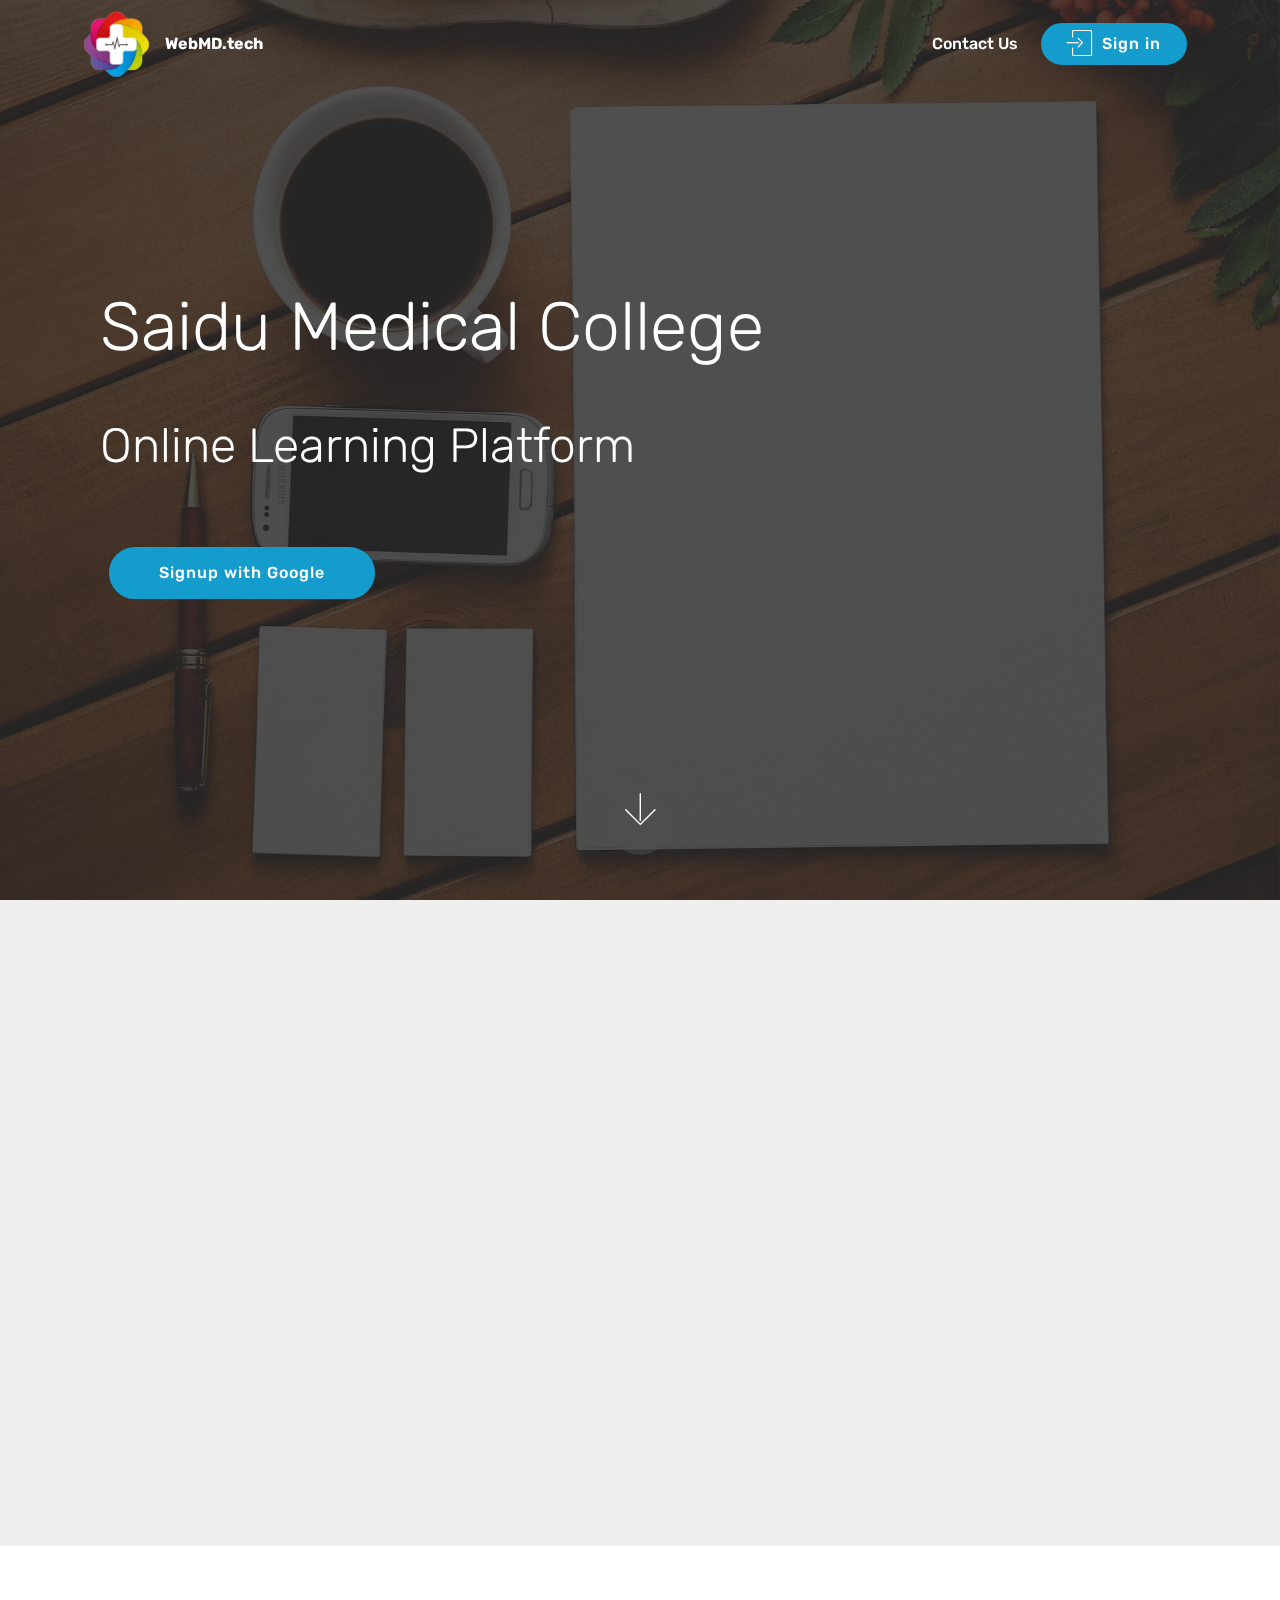
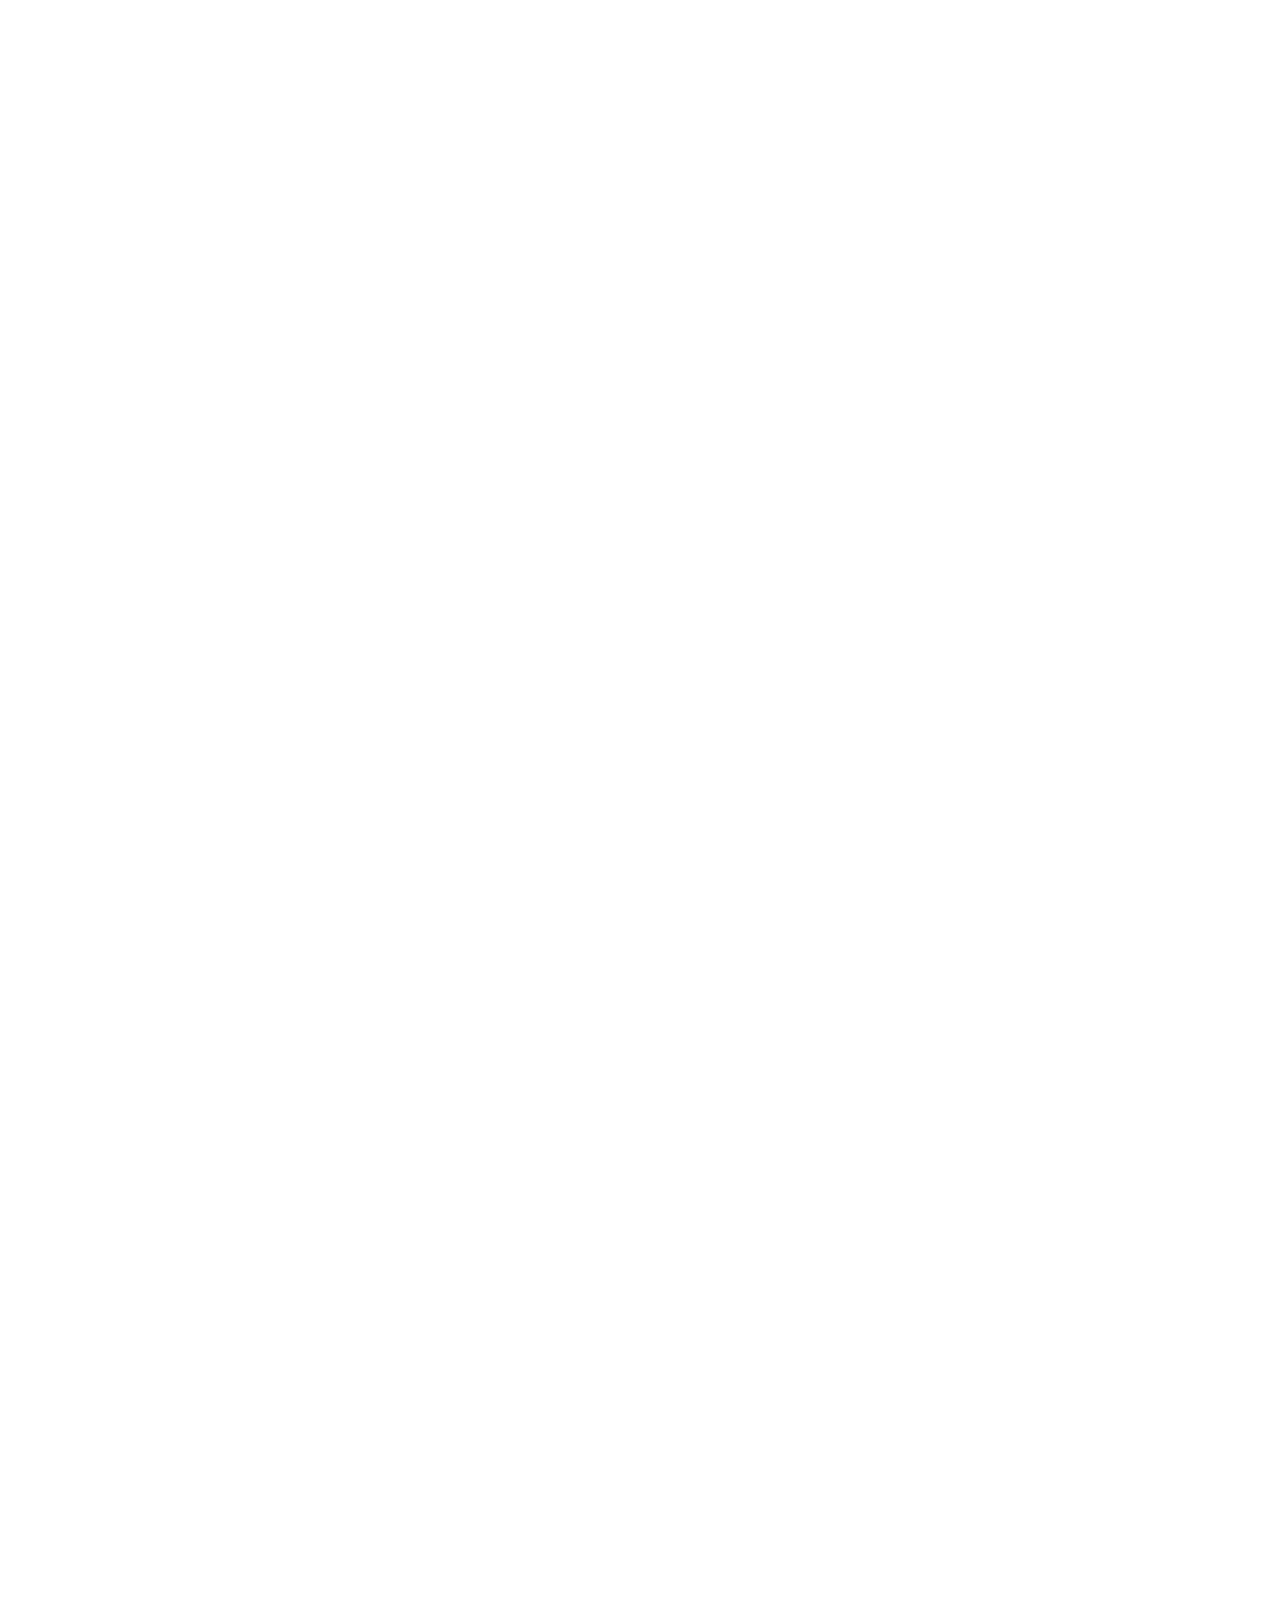
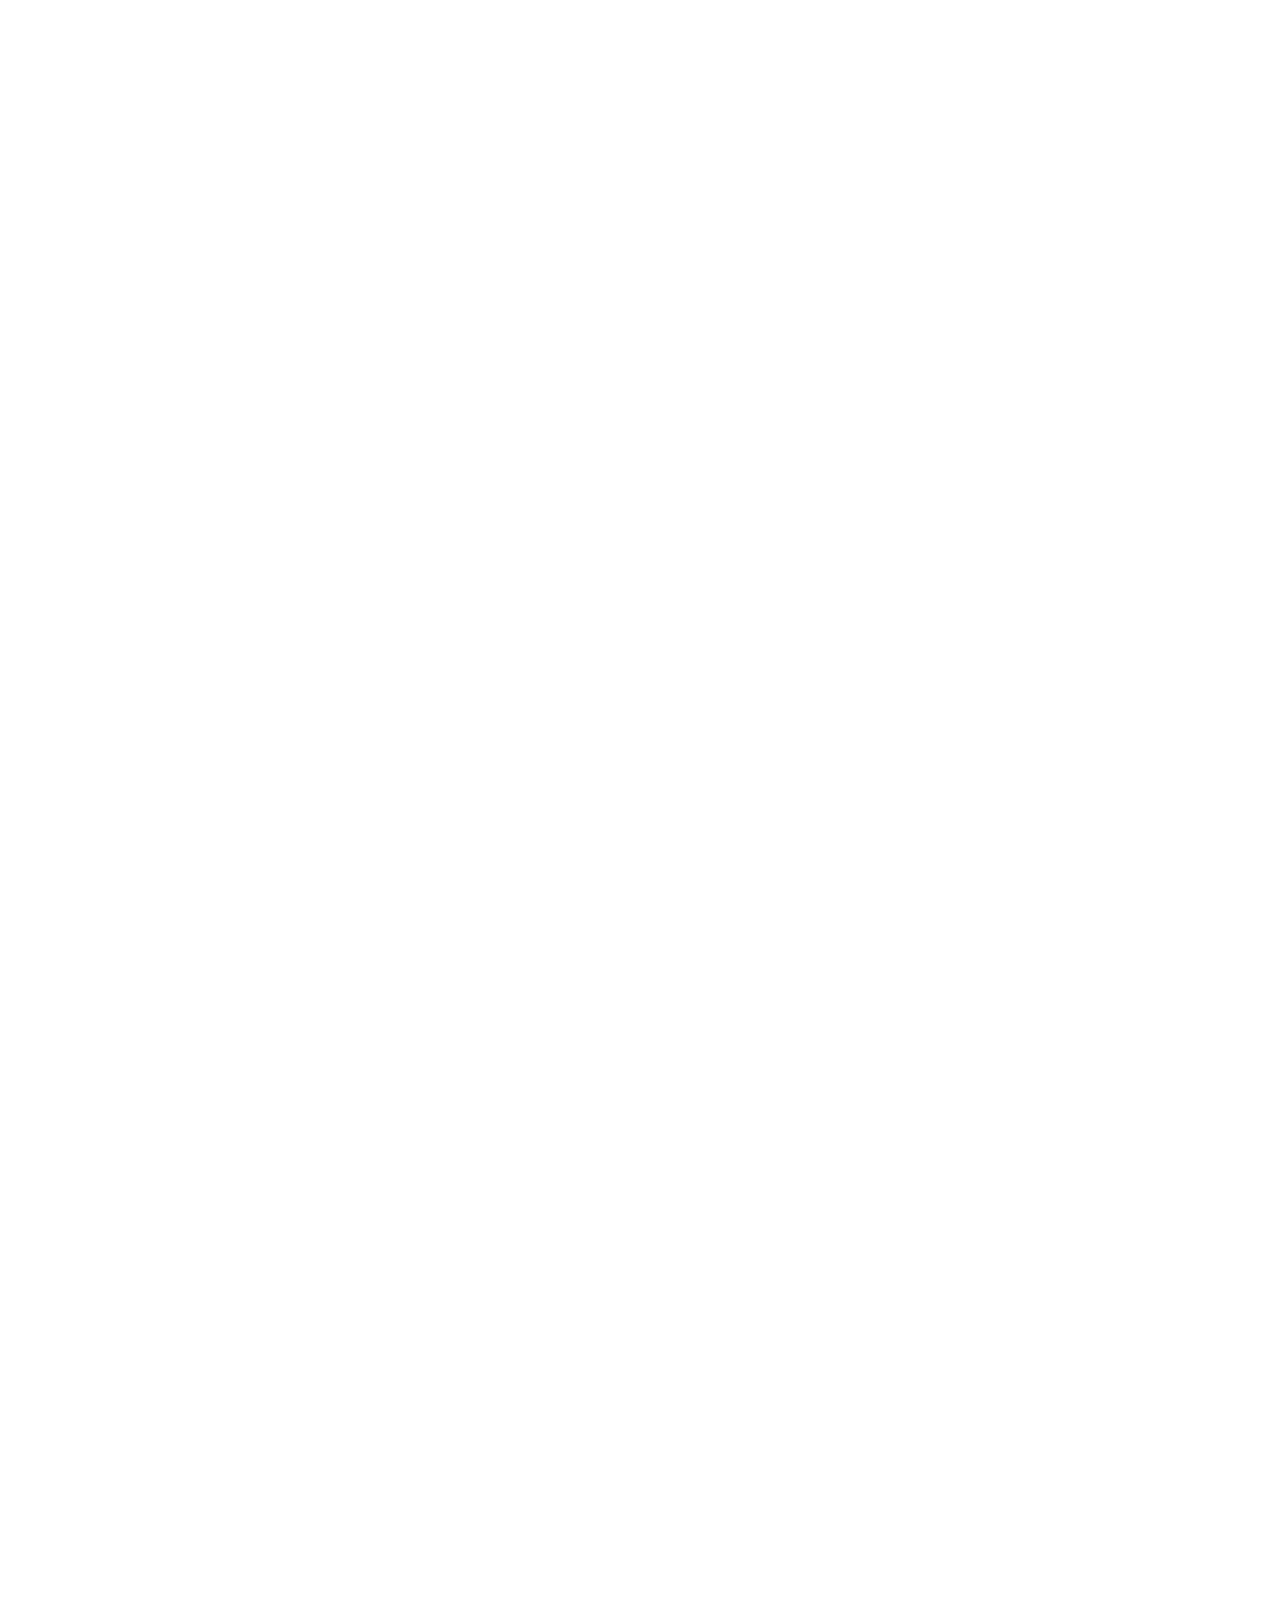
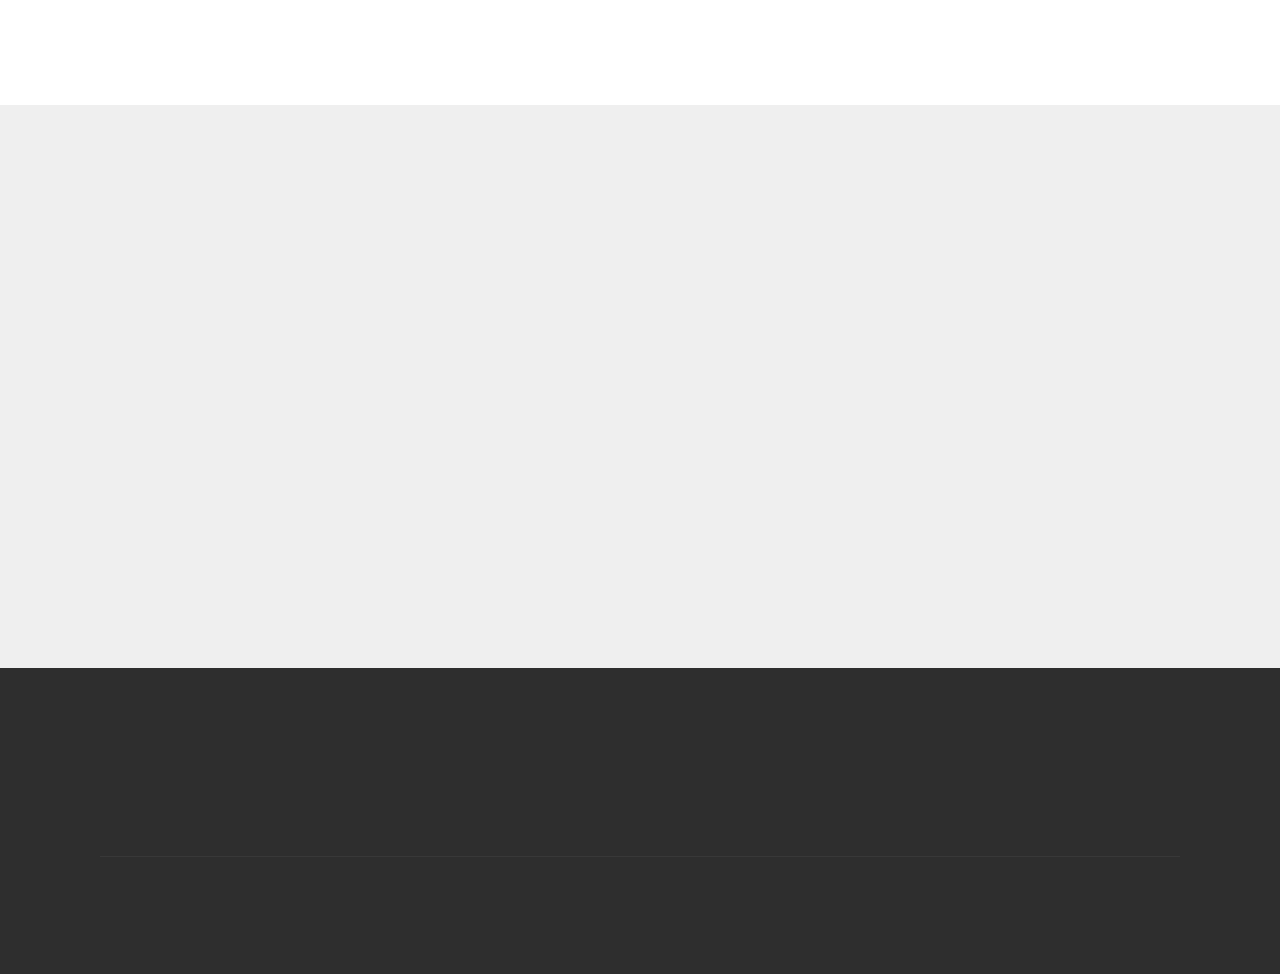
==== commit 74802525: "upload" ====
--- a/index.html
+++ b/index.html
@@ -47,19 +47,19 @@
                     </a>
                 </span>
                 <span class="navbar-caption-wrap"><a class="navbar-caption text-white display-4" href="index.html">
-                        DOCTORHIMSELF.wtf</a></span>
+                        WebMD.tech</a></span>
             </div>
         </div>
         <div class="collapse navbar-collapse" id="navbarSupportedContent">
             <ul class="navbar-nav nav-dropdown" data-app-modern-menu="true"><li class="nav-item">
                     <a class="nav-link link text-white display-4" href="contact.html" target="_blank">Contact Us</a>
                 </li></ul>
-            <div class="navbar-buttons mbr-section-btn"><a class="btn btn-sm btn-primary display-7" href="http://mail.doctorhimself.wtf" target="_blank"><span class="mbri-login mbr-iconfont mbr-iconfont-btn"></span>Sign in</a></div>
+            <div class="navbar-buttons mbr-section-btn"><a class="btn btn-sm btn-primary display-7" href="http://mail.webmd.tech" target="_blank"><span class="mbri-login mbr-iconfont mbr-iconfont-btn"></span>Sign in</a></div>
         </div>
     </nav>
 </section>
 
-<section class="engine"><a href="https://mobirise.info">Mobirise</a></section><section class="header11 cid-rdVamMQWhx mbr-fullscreen mbr-parallax-background" id="header11-6">
+<section class="engine"><a href="https://mobirise.info/n">free simple site templates</a></section><section class="header11 cid-rdVamMQWhx mbr-fullscreen mbr-parallax-background" id="header11-6">
 
     <!-- Block parameters controls (Blue "Gear" panel) -->
     
@@ -70,8 +70,8 @@
     <div class="container align-left">
         <div class="media-container-column mbr-white col-md-12">
             
-            <h1 class="mbr-section-title py-3 mbr-fonts-style display-1"></h1>
-            <p class="mbr-text py-3 mbr-fonts-style display-2">Online Learning Platform<br>For Medical Students</p>
+            <h1 class="mbr-section-title py-3 mbr-fonts-style display-1">Saidu Medical College</h1>
+            <p class="mbr-text py-3 mbr-fonts-style display-2">Online Learning Platform</p>
             <div class="mbr-section-btn py-4"><a class="btn btn-md btn-primary display-4" href="index.html#content4-4">Signup with Google</a></div>
         </div>
     </div>
@@ -81,6 +81,26 @@
             <i class="mbri-down mbr-iconfont"></i>
         </a>
     </div>
+</section>
+
+<section class="header1 cid-rVumvOWkVv" id="header16-v">
+
+    
+
+    
+
+    <div class="container">
+        <div class="row justify-content-md-center">
+            <div class="col-md-10 align-center">
+                <h1 class="mbr-section-title mbr-bold pb-3 mbr-fonts-style display-2"><span style="font-weight: normal;">With school closures, teachers can keep their lessons going remotely</span></h1>
+                
+                <p class="mbr-text pb-3 mbr-fonts-style display-5">Concerns over the transmission of COVID-19 are closing schools across the globe, and millions of students are unable to physically attend school.
+<br>Using Hangouts Meet you’ll be able to put up to 250 people on a Hangouts Meet call—an entire class or group of classes can join a lesson simultaneously. Plus, you can record meetings and save them to Google Drive. When students can’t join the lesson, they’ll be able to access the content later.</p>
+                <div class="mbr-section-btn"><a class="btn btn-md btn-black-outline display-4" href="https://www.blog.google/outreach-initiatives/education/distancelearning-covid19/" target="_blank">LEARN MORE</a></div>
+            </div>
+        </div>
+    </div>
+
 </section>
 
 <section class="services2 cid-rikQk01NhR" id="services2-k">
@@ -413,7 +433,7 @@
 
     <div class="container">
         <div class="media-container-row">
-            <div class="mbr-text col-12 col-md-8 mbr-fonts-style display-7"><p>Get your personalized email address like <em>someone@doctorhimself.wtf</em>&nbsp;to access email, calendars and many other services, and collaborate with others in your institution.</p><p>You can visit the link below and apply for access. Your account will be created once we review your application.</p><p>**By applying you agree to <a href="responsible-use.html" class="text-warning">"Responsible use"</a>&nbsp;policy.</p></div>
+            <div class="mbr-text col-12 col-md-8 mbr-fonts-style display-7"><p>Students can get personalized email address like <em>someone@webmd.tech</em>&nbsp;to access email, calendars and many other services, and collaborate with others in your institution.</p><p>You can visit the link below and apply for access. Your account will be created once we review your application.</p><p>*By applying you agree to <a href="responsible-use.html" class="text-warning">"Responsible use"</a>&nbsp;policy.<br><strong>**Teachers can contact us at <a href="mailto:support@webmd.tech" class="text-warning">support@webmd.tech</a> to gain access</strong></p></div>
         </div>
     </div>
 </section>
@@ -425,7 +445,7 @@
     <div class="container">
         <div class="media-container-row title">
             <div class="col-12 col-md-8">
-                <div class="mbr-section-btn align-center"><a class="btn btn-black-outline display-4" href="http://signup.doctorhimself.wtf" target="_blank">Signup</a></div>
+                <div class="mbr-section-btn align-center"><a class="btn btn-black-outline display-4" href="http://signup.webmd.tech" target="_blank">Signup</a></div>
             </div>
         </div>
     </div>
@@ -442,14 +462,14 @@
             <div class="col-12 col-md-3">
                 <div class="media-wrap">
                     
-                        <img src="assets/images/0.me-logo-188x188.png" alt="" title="">
+                        <a href="http://smcswat.edu.pk" target="_blank"><img src="assets/images/download-192x193.jpg" alt="" title=""></a>
                     
                 </div>
             </div>
             <div class="col-12 col-md-3 mbr-fonts-style display-7">
                 <h5 class="pb-3">
                     Services</h5>
-                <p class="mbr-text"><a href="http://mail.doctorhimself.wtf" target="_blank">Mail &amp; Calendar</a><br><a href="http://drive.doctorhimself.wtf" target="_blank">Google Drive</a><a href="index.html"><br></a></p>
+                <p class="mbr-text"><a href="http://mail.webmd.tech" target="_blank">Mail &amp; Calendar</a><br><a href="http://drive.webmd.tech" target="_blank">Google Drive</a><a href="index.html"><br></a></p>
             </div>
             <div class="col-12 col-md-3 mbr-fonts-style display-7">
                 <h5 class="pb-3"></h5>
@@ -457,7 +477,7 @@
             </div>
             <div class="col-12 col-md-3 mbr-fonts-style display-7">
                 <h5 class="pb-3">Contact</h5>
-                <p class="mbr-text"><a href="mailto:support@smcite.me" class="text-warning">support@doctorhimself.wtf</a></p>
+                <p class="mbr-text"><a href="mailto:support@webmd.tech" class="text-warning">support@webmd.tech</a></p>
             </div>
         </div>
         <div class="footer-lower">
@@ -469,10 +489,21 @@
             <div class="media-container-row mbr-white">
                 <div class="col-sm-6 copyright">
                     <p class="mbr-text mbr-fonts-style display-7">
-                        © DOCTORHIMSELF.wtf - 2020</p>
+                        © WebMD.tech - 2020</p>
                 </div>
                 <div class="col-md-6">
-                    
+                    <div class="social-list align-right">
+                        <div class="soc-item">
+                            
+                                <a href="http://fb.me/webmd.tech" target="_blank"><span class="mbr-iconfont mbr-iconfont-social socicon-facebook socicon"></span></a>
+                            
+                        </div>
+                        
+                        
+                        
+                        
+                        
+                    </div>
                 </div>
             </div>
         </div>
--- a/assets/mobirise/css/mbr-additional.css
+++ b/assets/mobirise/css/mbr-additional.css
@@ -1098,6 +1098,14 @@
   font-style: italic;
   letter-spacing: 1rem;
 }
+.cid-rVumvOWkVv {
+  padding-top: 90px;
+  padding-bottom: 90px;
+  background-color: #efefef;
+}
+.cid-rVumvOWkVv P {
+  color: #767676;
+}
 .cid-rikQk01NhR {
   padding-top: 120px;
   padding-bottom: 60px;
--- a/assets/mobirise/css/mbr-additional.css
+++ b/assets/mobirise/css/mbr-additional.css
@@ -1098,6 +1098,14 @@
   font-style: italic;
   letter-spacing: 1rem;
 }
+.cid-rVumvOWkVv {
+  padding-top: 90px;
+  padding-bottom: 90px;
+  background-color: #efefef;
+}
+.cid-rVumvOWkVv P {
+  color: #767676;
+}
 .cid-rikQk01NhR {
   padding-top: 120px;
   padding-bottom: 60px;
